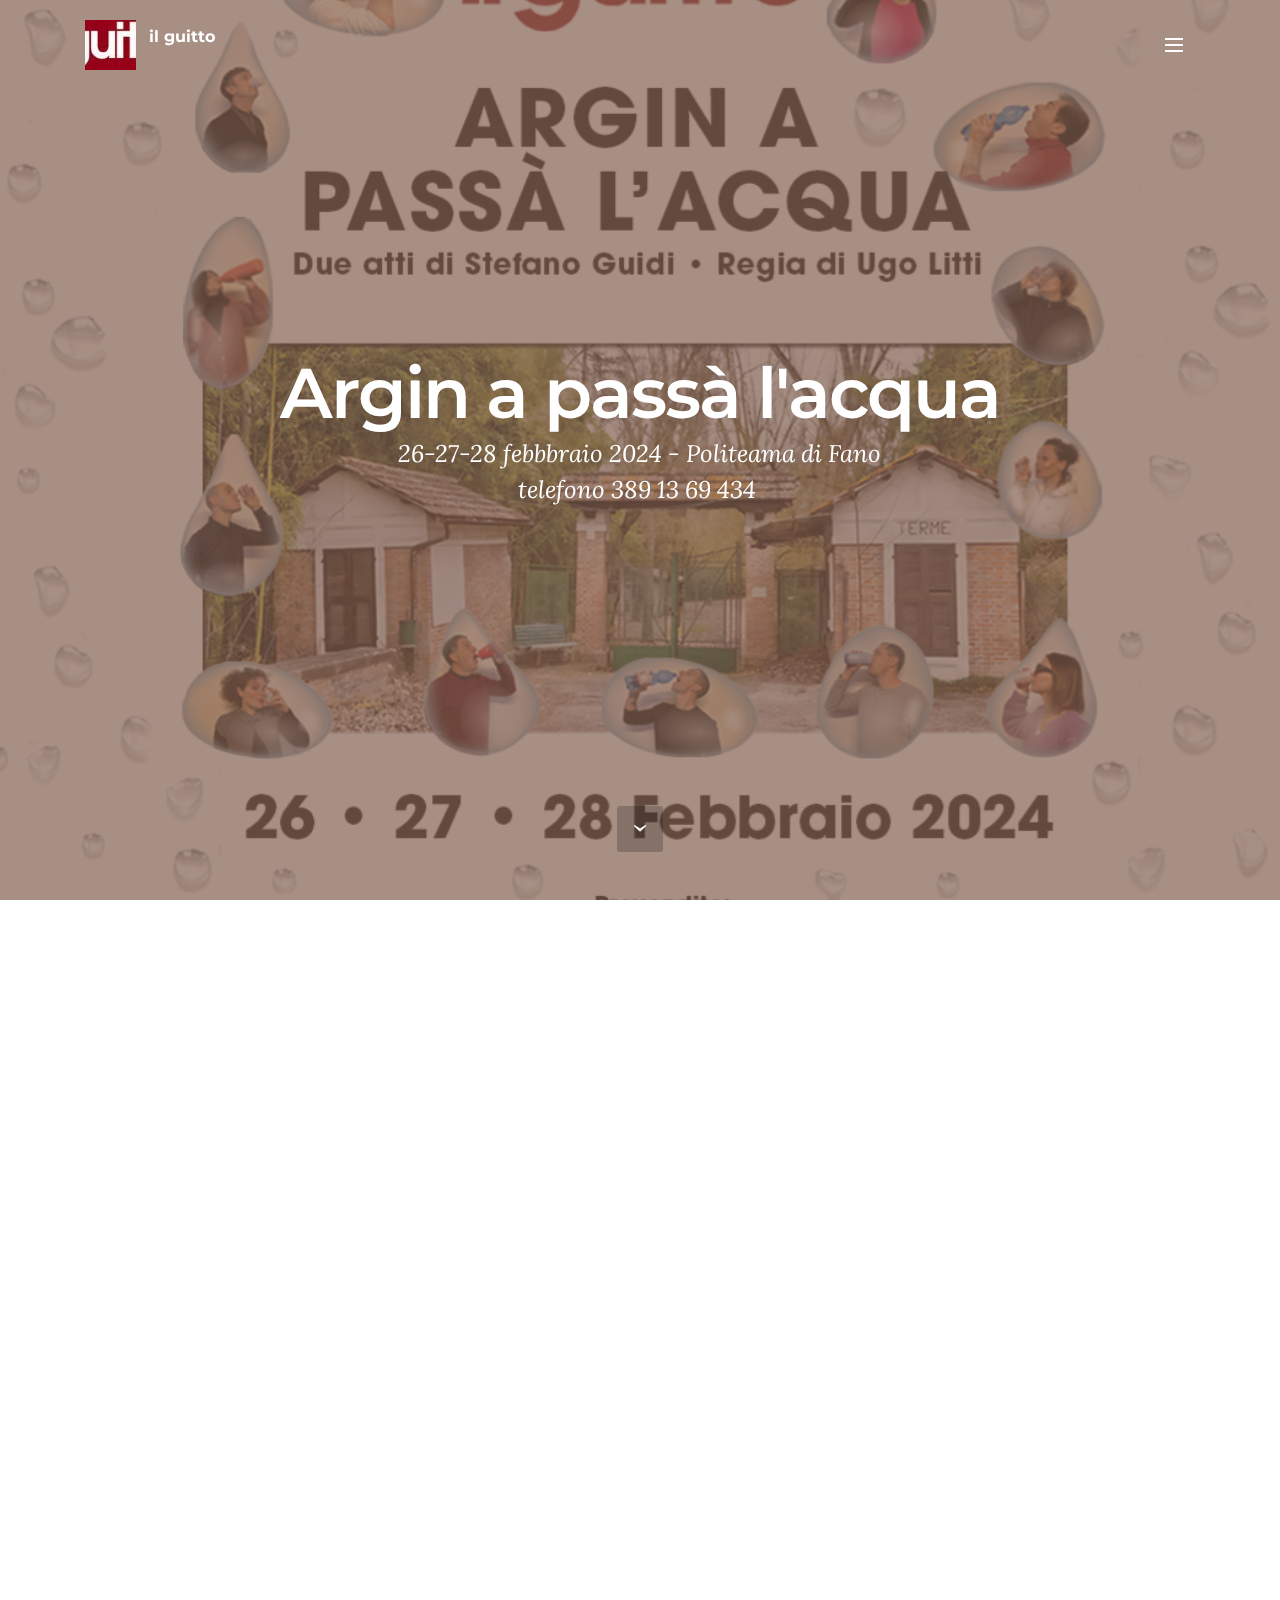
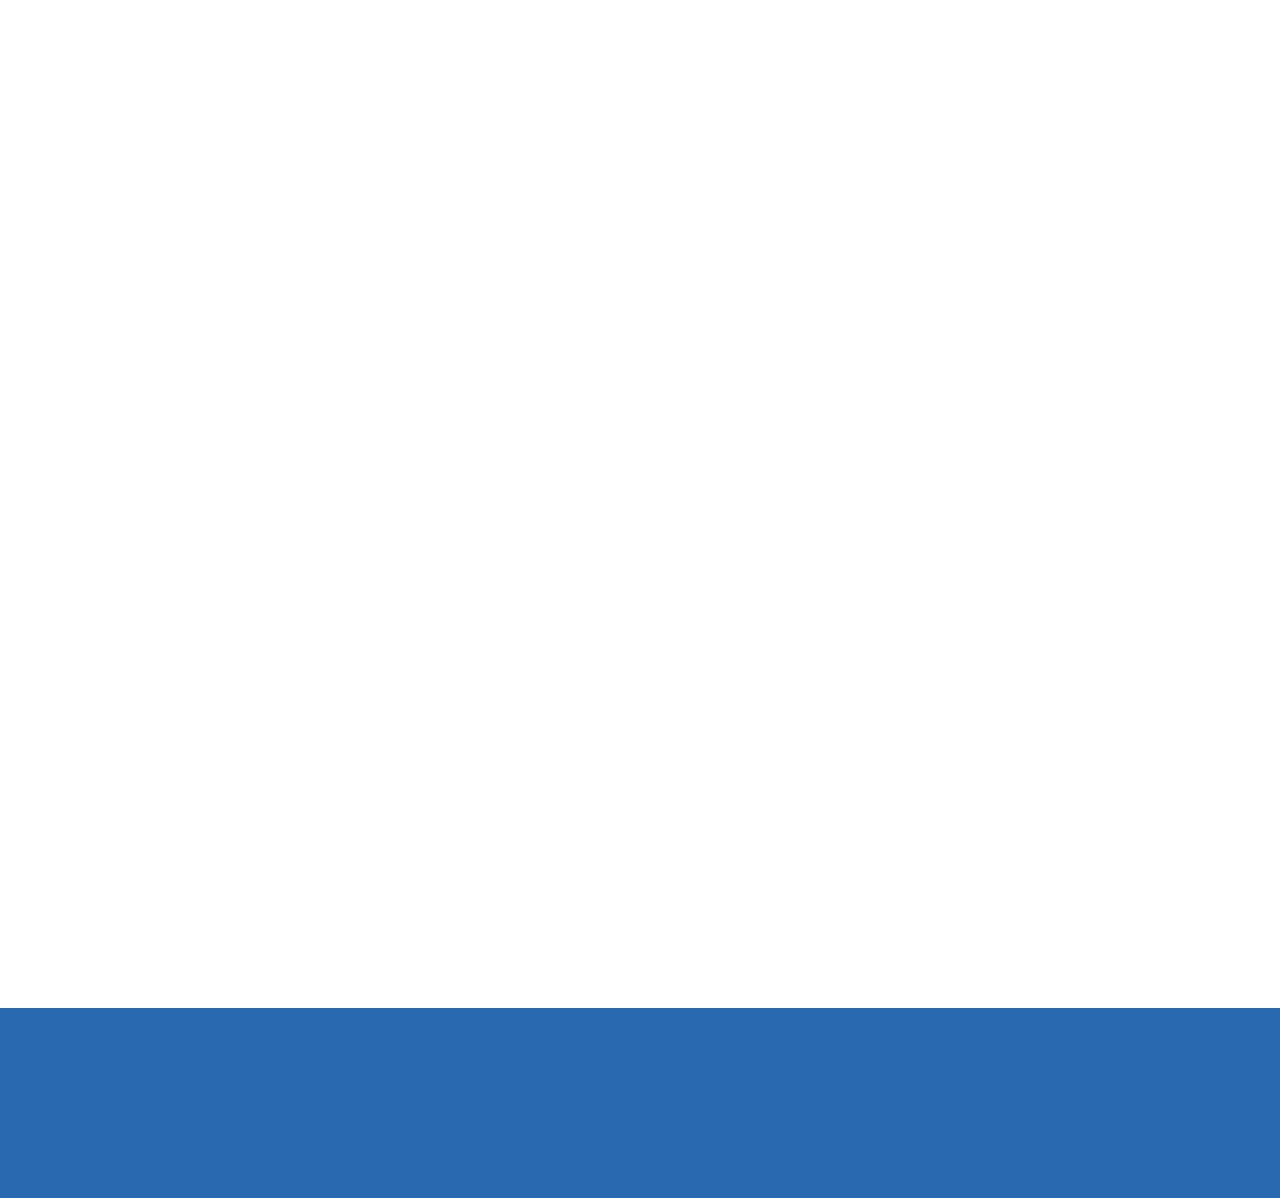
==== index.html @ 29e021d7 "Update index.html" ====
<!DOCTYPE html>
<html >
<head>
  <!-- Site made with Mobirise Website Builder v4.6.2, https://mobirise.com -->
  <meta charset="UTF-8">
  <meta http-equiv="X-UA-Compatible" content="IE=edge">
  <meta name="generator" content="Mobirise v4.6.2, mobirise.com">
  <meta name="viewport" content="width=device-width, initial-scale=1, minimum-scale=1">
  <link rel="shortcut icon" href="assets/images/ilguitto-new-logo-bigger-71x70.jpg" type="image/x-icon">
  <meta name="description" content="">
  <title>Home</title>
  <link rel="stylesheet" href="https://fonts.googleapis.com/css?family=Montserrat:400,700">
  <link rel="stylesheet" href="https://fonts.googleapis.com/css?family=Raleway:100,100i,200,200i,300,300i,400,400i,500,500i,600,600i,700,700i,800,800i,900,900i">
  <link rel="stylesheet" href="https://fonts.googleapis.com/css?family=Lora:400,700,400italic,700italic&subset=latin">
  <link rel="stylesheet" href="assets/bootstrap-material-design-font/css/material.css">
  <link rel="stylesheet" href="assets/tether/tether.min.css">
  <link rel="stylesheet" href="assets/bootstrap/css/bootstrap.min.css">
  <link rel="stylesheet" href="assets/socicon/css/styles.css">
  <link rel="stylesheet" href="assets/animate.css/animate.min.css">
  <link rel="stylesheet" href="assets/dropdown/css/style.css">
  <link rel="stylesheet" href="assets/theme/css/style.css">
  <link rel="stylesheet" href="assets/mobirise/css/mbr-additional.css" type="text/css">
  
  
  
</head>
<body>
  <section id="ext_menu-1" data-rv-view="5">

    <nav class="navbar navbar-dropdown transparent navbar-fixed-top bg-color">
        <div class="container">

            <div class="mbr-table">
                <div class="mbr-table-cell">

                    <div class="navbar-brand">
                        <span class="navbar-logo"><img src="assets/images/ilguitto-new-logo-bigger-71x70.jpg" alt="Mobirise"></span>
                        <a class="navbar-caption text-white" href="http://www.ilguitto.org"><p>il guitto&nbsp;</p></a>
                    </div>

                </div>
                <div class="mbr-table-cell">

                    <button class="navbar-toggler pull-xs-right" type="button" data-toggle="collapse" data-target="#exCollapsingNavbar">
                        <div class="hamburger-icon"></div>
                    </button>

                    <ul class="nav-dropdown collapse pull-xs-right nav navbar-nav navbar-toggleable-xl" id="exCollapsingNavbar"><li class="nav-item"><a class="nav-link link" href="http://ilguitto.org">il guitto</a></li></ul>
                    <button hidden="" class="navbar-toggler navbar-close" type="button" data-toggle="collapse" data-target="#exCollapsingNavbar">
                        <div class="close-icon"></div>
                    </button>

                </div>
            </div>

        </div>
    </nav>

</section>

<section class="engine"><a href="https://mobirise.ws/q">offline web page creator download</a></section><section class="mbr-section mbr-section-hero mbr-section-full mbr-section-with-arrow mbr-parallax-background mbr-after-navbar" id="header1-0" data-rv-view="0" style="background-image: url(assets/images/manifesto_argin_2024.jpg);">

    <div class="mbr-overlay" style="opacity: 0.7; background-color: rgb(130, 95, 80);"></div>

    <div class="mbr-table-cell">

        <div class="container">
            <div class="row">
                <div class="mbr-section col-md-10 col-md-offset-1 text-xs-center">

                    <h1 class="mbr-section-title display-1">Argin a passà l'acqua</h1>
                    <p class="mbr-section-lead lead">26-27-28 febbbraio 2024 - Politeama di Fano<br>telefono 389 13 69 434&nbsp;</p>
                    
                </div>
            </div>
        </div>
    </div>

    <div class="mbr-arrow mbr-arrow-floating" aria-hidden="true"><a href="#image1-b"><i class="mbr-arrow-icon"></i></a></div>

</section>

<section class="mbr-section mbr-section-nopadding mbr-figure--caption-outside-bottom" id="image1-b" data-rv-view="19">
    <div class="mbr-figure">
        <div><img src="assets/images/manifesto_argin_2024.jpg"></div>
        
    </div>
</section>

<section class="mbr-section article mbr-section__container" id="content1-8" data-rv-view="3" style="background-color: rgb(255, 255, 255); padding-top: 20px; padding-bottom: 20px;">

    <div class="container">
        <div class="row">
            <div class="col-xs-12 lead"><p>A seguito dell’ordinanza regionale del 25 febbraio 2020, la compagnia il Guitto impegnata nella 16esima edizione di Cianfrusaglia, comunica che, salvo ulteriori proroghe della stessa, le date in calendario per il 26 febbraio e 2 marzo dello spettacolo “El bar sota Mungiòv” <strong>sono rinviate rispettivamente al 9 e 10 marzo.</strong></p><p><br></p><p><strong>I biglietti già emessi sono validi (con lo stesso posto),</strong> per le nuove date secondo la seguente modalità:</p><p><br></p><p>I <strong>biglietti di mercoledì 26 febbraio sono validi per lunedì 9 marzo</strong></p><p><br></p><p>I <strong>biglietti di lunedì 2 marzo sono validi per martedì 10 marzo</strong>.</p><p><br></p><p>Per prenotazioni e informazioni si può <strong>contattare il numero 339 1141125 </strong>inoltre la <strong>biglietteria rimarrà aperta</strong>:</p><p><br></p><p><strong>Mercoledì 26 febbraio ore 16.00 – 19.00</strong></p><p><br></p><p><strong>Sabato 29 febbraio ore 9.00 – 12.00.</strong></p></div>
        </div>
    </div>

</section>

<section class="mbr-section mbr-section-md-padding" id="social-buttons2-3" data-rv-view="7" style="background-color: rgb(41, 105, 176); padding-top: 30px; padding-bottom: 30px;">
    
    <div class="container">
        <div class="row">
            <div class="col-md-8 col-md-offset-2 text-xs-center">
                <h3 class="mbr-section-title display-2">SEGUICI<br></h3>
                <div><a class="btn btn-social btn-white" title="Twitter" target="_blank" href="https://twitter.com/ilguitto"><i class="socicon socicon-twitter"></i></a> <a class="btn btn-social btn-white" title="Facebook" target="_blank" href="https://www.facebook.com/ilGuittino"><i class="socicon socicon-facebook"></i></a>  <a class="btn btn-social btn-white" title="YouTube" target="_blank" href="https://www.youtube.com/user/ilguitto"><i class="socicon socicon-youtube"></i></a> <a class="btn btn-social btn-white" title="Instagram" target="_blank" href="https://instagram.com/ilguitto_fano"><i class="socicon socicon-instagram"></i></a>      </div>
            </div>
        </div>
    </div>
</section>


  <script src="assets/web/assets/jquery/jquery.min.js"></script>
  <script src="assets/tether/tether.min.js"></script>
  <script src="assets/bootstrap/js/bootstrap.min.js"></script>
  <script src="assets/touch-swipe/jquery.touch-swipe.min.js"></script>
  <script src="assets/jarallax/jarallax.js"></script>
  <script src="assets/viewport-checker/jquery.viewportchecker.js"></script>
  <script src="assets/dropdown/js/script.min.js"></script>
  <script src="assets/smooth-scroll/smooth-scroll.js"></script>
  <script src="assets/theme/js/script.js"></script>
  
  
  <input name="animation" type="hidden">
  </body>
</html>
---- assets/bootstrap-material-design-font/css/material.css ----
@font-face {
  font-family: 'Material-Design-Icons';
  src: url('../fonts/Material-Design-Icons.eot?3ocs8m');
  src: url('../fonts/Material-Design-Icons.eot?#iefix3ocs8m') format('embedded-opentype'), url('../fonts/Material-Design-Icons.woff?3ocs8m') format('woff'), url('../fonts/Material-Design-Icons.ttf?3ocs8m') format('truetype'), url('../fonts/Material-Design-Icons.svg?3ocs8m#Material-Design-Icons') format('svg');
  font-weight: normal;
  font-style: normal;
}
[class^="mdi-"],
[class*="mdi-"] {
  speak: none;
  display: inline-block;
  font-style: normal;
  font-variant:normal;
  font-weight:normal;
  /*font-size:24px;*/
  line-height:1;
  font-family:'Material-Design-Icons' !important;
  text-rendering: auto;
  
  -webkit-font-smoothing: antialiased;
  -moz-osx-font-smoothing: grayscale;
  -webkit-transform: translate(0, 0);
      -ms-transform: translate(0, 0);
          transform: translate(0, 0);
}
[class^="mdi-"]:before,
[class*="mdi-"]:before {
  display: inline-block;
  speak: none;
  text-decoration: inherit;
}
[class^="mdi-"].pull-left,
[class*="mdi-"].pull-left {
  margin-right: .3em;
}
[class^="mdi-"].pull-right,
[class*="mdi-"].pull-right {
  margin-left: .3em;
}
[class^="mdi-"].mdi-lg:before,
[class*="mdi-"].mdi-lg:before,
[class^="mdi-"].mdi-lg:after,
[class*="mdi-"].mdi-lg:after {
  font-size: 1.33333333em;
  line-height: 0.75em;
  vertical-align: -15%;
}
[class^="mdi-"].mdi-2x:before,
[class*="mdi-"].mdi-2x:before,
[class^="mdi-"].mdi-2x:after,
[class*="mdi-"].mdi-2x:after {
  font-size: 2em;
}
[class^="mdi-"].mdi-3x:before,
[class*="mdi-"].mdi-3x:before,
[class^="mdi-"].mdi-3x:after,
[class*="mdi-"].mdi-3x:after {
  font-size: 3em;
}
[class^="mdi-"].mdi-4x:before,
[class*="mdi-"].mdi-4x:before,
[class^="mdi-"].mdi-4x:after,
[class*="mdi-"].mdi-4x:after {
  font-size: 4em;
}
[class^="mdi-"].mdi-5x:before,
[class*="mdi-"].mdi-5x:before,
[class^="mdi-"].mdi-5x:after,
[class*="mdi-"].mdi-5x:after {
  font-size: 5em;
}
[class^="mdi-device-signal-cellular-"]:after,
[class^="mdi-device-battery-"]:after,
[class^="mdi-device-battery-charging-"]:after,
[class^="mdi-device-signal-cellular-connected-no-internet-"]:after,
[class^="mdi-device-signal-wifi-"]:after,
[class^="mdi-device-signal-wifi-statusbar-not-connected"]:after,
.mdi-device-network-wifi:after {
  opacity: .3;
  position: absolute;
  left: 0;
  top: 0;
  z-index: 1;
  display: inline-block;
  speak: none;
  text-decoration: inherit;
}
[class^="mdi-device-signal-cellular-"]:after {
  content: "\e758";
}
[class^="mdi-device-battery-"]:after {
  content: "\e735";
}
[class^="mdi-device-battery-charging-"]:after {
  content: "\e733";
}
[class^="mdi-device-signal-cellular-connected-no-internet-"]:after {
  content: "\e75d";
}
[class^="mdi-device-signal-wifi-"]:after,
.mdi-device-network-wifi:after {
  content: "\e765";
}
[class^="mdi-device-signal-wifi-statusbasr-not-connected"]:after {
  content: "\e8f7";
}
.mdi-device-signal-cellular-off:after,
.mdi-device-signal-cellular-null:after,
.mdi-device-signal-cellular-no-sim:after,
.mdi-device-signal-wifi-off:after,
.mdi-device-signal-wifi-4-bar:after,
.mdi-device-signal-cellular-4-bar:after,
.mdi-device-battery-alert:after,
.mdi-device-signal-cellular-connected-no-internet-4-bar:after,
.mdi-device-battery-std:after,
.mdi-device-battery-full .mdi-device-battery-unknown:after {
  content: "";
}
.mdi-fw {
  width: 1.28571429em;
  text-align: center;
}
.mdi-ul {
  padding-left: 0;
  margin-left: 2.14285714em;
  list-style-type: none;
}
.mdi-ul > li {
  position: relative;
}
.mdi-li {
  position: absolute;
  left: -2.14285714em;
  width: 2.14285714em;
  top: 0.14285714em;
  text-align: center;
}
.mdi-li.mdi-lg {
  left: -1.85714286em;
}
.mdi-border {
  padding: .2em .25em .15em;
  border: solid 0.08em #eeeeee;
  border-radius: .1em;
}
.mdi-spin {
  -webkit-animation: mdi-spin 2s infinite linear;
  animation: mdi-spin 2s infinite linear;
  -webkit-transform-origin: 50% 50%;
  -ms-transform-origin: 50% 50%;
      transform-origin: 50% 50%;
}
.mdi-pulse {
  -webkit-animation: mdi-spin 1s steps(8) infinite;
  animation: mdi-spin 1s steps(8) infinite;
  -webkit-transform-origin: 50% 50%;
  -ms-transform-origin: 50% 50%;
      transform-origin: 50% 50%;
}
@-webkit-keyframes mdi-spin {
  0% {
    -webkit-transform: rotate(0deg);
    transform: rotate(0deg);
  }
  100% {
    -webkit-transform: rotate(359deg);
    transform: rotate(359deg);
  }
}
@keyframes mdi-spin {
  0% {
    -webkit-transform: rotate(0deg);
    transform: rotate(0deg);
  }
  100% {
    -webkit-transform: rotate(359deg);
    transform: rotate(359deg);
  }
}
.mdi-rotate-90 {
  filter: progid:DXImageTransform.Microsoft.BasicImage(rotation=1);
  -webkit-transform: rotate(90deg);
  -ms-transform: rotate(90deg);
  transform: rotate(90deg);
}
.mdi-rotate-180 {
  filter: progid:DXImageTransform.Microsoft.BasicImage(rotation=2);
  -webkit-transform: rotate(180deg);
  -ms-transform: rotate(180deg);
  transform: rotate(180deg);
}
.mdi-rotate-270 {
  filter: progid:DXImageTransform.Microsoft.BasicImage(rotation=3);
  -webkit-transform: rotate(270deg);
  -ms-transform: rotate(270deg);
  transform: rotate(270deg);
}
.mdi-flip-horizontal {
  filter: progid:DXImageTransform.Microsoft.BasicImage(rotation=0, mirror=1);
  -webkit-transform: scale(-1, 1);
  -ms-transform: scale(-1, 1);
  transform: scale(-1, 1);
}
.mdi-flip-vertical {
  filter: progid:DXImageTransform.Microsoft.BasicImage(rotation=2, mirror=1);
  -webkit-transform: scale(1, -1);
  -ms-transform: scale(1, -1);
  transform: scale(1, -1);
}
:root .mdi-rotate-90,
:root .mdi-rotate-180,
:root .mdi-rotate-270,
:root .mdi-flip-horizontal,
:root .mdi-flip-vertical {
  -webkit-filter: none;
          filter: none;
}
.mdi-stack {
  position: relative;
  display: inline-block;
  width: 2em;
  height: 2em;
  line-height: 2em;
  vertical-align: middle;
}
.mdi-stack-1x,
.mdi-stack-2x {
  position: absolute;
  left: 0;
  width: 100%;
  text-align: center;
}
.mdi-stack-1x {
  line-height: inherit;
}
.mdi-stack-2x {
  font-size: 2em;
}
.mdi-inverse {
  color: #ffffff;
}
/* Start Icons */
.mdi-action-3d-rotation:before {
  content: "\e600";
}
.mdi-action-accessibility:before {
  content: "\e601";
}
.mdi-action-account-balance-wallet:before {
  content: "\e602";
}
.mdi-action-account-balance:before {
  content: "\e603";
}
.mdi-action-account-box:before {
  content: "\e604";
}
.mdi-action-account-child:before {
  content: "\e605";
}
.mdi-action-account-circle:before {
  content: "\e606";
}
.mdi-action-add-shopping-cart:before {
  content: "\e607";
}
.mdi-action-alarm-add:before {
  content: "\e608";
}
.mdi-action-alarm-off:before {
  content: "\e609";
}
.mdi-action-alarm-on:before {
  content: "\e60a";
}
.mdi-action-alarm:before {
  content: "\e60b";
}
.mdi-action-android:before {
  content: "\e60c";
}
.mdi-action-announcement:before {
  content: "\e60d";
}
.mdi-action-aspect-ratio:before {
  content: "\e60e";
}
.mdi-action-assessment:before {
  content: "\e60f";
}
.mdi-action-assignment-ind:before {
  content: "\e610";
}
.mdi-action-assignment-late:before {
  content: "\e611";
}
.mdi-action-assignment-return:before {
  content: "\e612";
}
.mdi-action-assignment-returned:before {
  content: "\e613";
}
.mdi-action-assignment-turned-in:before {
  content: "\e614";
}
.mdi-action-assignment:before {
  content: "\e615";
}
.mdi-action-autorenew:before {
  content: "\e616";
}
.mdi-action-backup:before {
  content: "\e617";
}
.mdi-action-book:before {
  content: "\e618";
}
.mdi-action-bookmark-outline:before {
  content: "\e619";
}
.mdi-action-bookmark:before {
  content: "\e61a";
}
.mdi-action-bug-report:before {
  content: "\e61b";
}
.mdi-action-cached:before {
  content: "\e61c";
}
.mdi-action-check-circle:before {
  content: "\e61d";
}
.mdi-action-class:before {
  content: "\e61e";
}
.mdi-action-credit-card:before {
  content: "\e61f";
}
.mdi-action-dashboard:before {
  content: "\e620";
}
.mdi-action-delete:before {
  content: "\e621";
}
.mdi-action-description:before {
  content: "\e622";
}
.mdi-action-dns:before {
  content: "\e623";
}
.mdi-action-done-all:before {
  content: "\e624";
}
.mdi-action-done:before {
  content: "\e625";
}
.mdi-action-event:before {
  content: "\e626";
}
.mdi-action-exit-to-app:before {
  content: "\e627";
}
.mdi-action-explore:before {
  content: "\e628";
}
.mdi-action-extension:before {
  content: "\e629";
}
.mdi-action-face-unlock:before {
  content: "\e62a";
}
.mdi-action-favorite-outline:before {
  content: "\e62b";
}
.mdi-action-favorite:before {
  content: "\e62c";
}
.mdi-action-find-in-page:before {
  content: "\e62d";
}
.mdi-action-find-replace:before {
  content: "\e62e";
}
.mdi-action-flip-to-back:before {
  content: "\e62f";
}
.mdi-action-flip-to-front:before {
  content: "\e630";
}
.mdi-action-get-app:before {
  content: "\e631";
}
.mdi-action-grade:before {
  content: "\e632";
}
.mdi-action-group-work:before {
  content: "\e633";
}
.mdi-action-help:before {
  content: "\e634";
}
.mdi-action-highlight-remove:before {
  content: "\e635";
}
.mdi-action-history:before {
  content: "\e636";
}
.mdi-action-home:before {
  content: "\e637";
}
.mdi-action-https:before {
  content: "\e638";
}
.mdi-action-info-outline:before {
  content: "\e639";
}
.mdi-action-info:before {
  content: "\e63a";
}
.mdi-action-input:before {
  content: "\e63b";
}
.mdi-action-invert-colors:before {
  content: "\e63c";
}
.mdi-action-label-outline:before {
  content: "\e63d";
}
.mdi-action-label:before {
  content: "\e63e";
}
.mdi-action-language:before {
  content: "\e63f";
}
.mdi-action-launch:before {
  content: "\e640";
}
.mdi-action-list:before {
  content: "\e641";
}
.mdi-action-lock-open:before {
  content: "\e642";
}
.mdi-action-lock-outline:before {
  content: "\e643";
}
.mdi-action-lock:before {
  content: "\e644";
}
.mdi-action-loyalty:before {
  content: "\e645";
}
.mdi-action-markunread-mailbox:before {
  content: "\e646";
}
.mdi-action-note-add:before {
  content: "\e647";
}
.mdi-action-open-in-browser:before {
  content: "\e648";
}
.mdi-action-open-in-new:before {
  content: "\e649";
}
.mdi-action-open-with:before {
  content: "\e64a";
}
.mdi-action-pageview:before {
  content: "\e64b";
}
.mdi-action-payment:before {
  content: "\e64c";
}
.mdi-action-perm-camera-mic:before {
  content: "\e64d";
}
.mdi-action-perm-contact-cal:before {
  content: "\e64e";
}
.mdi-action-perm-data-setting:before {
  content: "\e64f";
}
.mdi-action-perm-device-info:before {
  content: "\e650";
}
.mdi-action-perm-identity:before {
  content: "\e651";
}
.mdi-action-perm-media:before {
  content: "\e652";
}
.mdi-action-perm-phone-msg:before {
  content: "\e653";
}
.mdi-action-perm-scan-wifi:before {
  content: "\e654";
}
.mdi-action-picture-in-picture:before {
  content: "\e655";
}
.mdi-action-polymer:before {
  content: "\e656";
}
.mdi-action-print:before {
  content: "\e657";
}
.mdi-action-query-builder:before {
  content: "\e658";
}
.mdi-action-question-answer:before {
  content: "\e659";
}
.mdi-action-receipt:before {
  content: "\e65a";
}
.mdi-action-redeem:before {
  content: "\e65b";
}
.mdi-action-reorder:before {
  content: "\e65c";
}
.mdi-action-report-problem:before {
  content: "\e65d";
}
.mdi-action-restore:before {
  content: "\e65e";
}
.mdi-action-room:before {
  content: "\e65f";
}
.mdi-action-schedule:before {
  content: "\e660";
}
.mdi-action-search:before {
  content: "\e661";
}
.mdi-action-settings-applications:before {
  content: "\e662";
}
.mdi-action-settings-backup-restore:before {
  content: "\e663";
}
.mdi-action-settings-bluetooth:before {
  content: "\e664";
}
.mdi-action-settings-cell:before {
  content: "\e665";
}
.mdi-action-settings-display:before {
  content: "\e666";
}
.mdi-action-settings-ethernet:before {
  content: "\e667";
}
.mdi-action-settings-input-antenna:before {
  content: "\e668";
}
.mdi-action-settings-input-component:before {
  content: "\e669";
}
.mdi-action-settings-input-composite:before {
  content: "\e66a";
}
.mdi-action-settings-input-hdmi:before {
  content: "\e66b";
}
.mdi-action-settings-input-svideo:before {
  content: "\e66c";
}
.mdi-action-settings-overscan:before {
  content: "\e66d";
}
.mdi-action-settings-phone:before {
  content: "\e66e";
}
.mdi-action-settings-power:before {
  content: "\e66f";
}
.mdi-action-settings-remote:before {
  content: "\e670";
}
.mdi-action-settings-voice:before {
  content: "\e671";
}
.mdi-action-settings:before {
  content: "\e672";
}
.mdi-action-shop-two:before {
  content: "\e673";
}
.mdi-action-shop:before {
  content: "\e674";
}
.mdi-action-shopping-basket:before {
  content: "\e675";
}
.mdi-action-shopping-cart:before {
  content: "\e676";
}
.mdi-action-speaker-notes:before {
  content: "\e677";
}
.mdi-action-spellcheck:before {
  content: "\e678";
}
.mdi-action-star-rate:before {
  content: "\e679";
}
.mdi-action-stars:before {
  content: "\e67a";
}
.mdi-action-store:before {
  content: "\e67b";
}
.mdi-action-subject:before {
  content: "\e67c";
}
.mdi-action-supervisor-account:before {
  content: "\e67d";
}
.mdi-action-swap-horiz:before {
  content: "\e67e";
}
.mdi-action-swap-vert-circle:before {
  content: "\e67f";
}
.mdi-action-swap-vert:before {
  content: "\e680";
}
.mdi-action-system-update-tv:before {
  content: "\e681";
}
.mdi-action-tab-unselected:before {
  content: "\e682";
}
.mdi-action-tab:before {
  content: "\e683";
}
.mdi-action-theaters:before {
  content: "\e684";
}
.mdi-action-thumb-down:before {
  content: "\e685";
}
.mdi-action-thumb-up:before {
  content: "\e686";
}
.mdi-action-thumbs-up-down:before {
  content: "\e687";
}
.mdi-action-toc:before {
  content: "\e688";
}
.mdi-action-today:before {
  content: "\e689";
}
.mdi-action-track-changes:before {
  content: "\e68a";
}
.mdi-action-translate:before {
  content: "\e68b";
}
.mdi-action-trending-down:before {
  content: "\e68c";
}
.mdi-action-trending-neutral:before {
  content: "\e68d";
}
.mdi-action-trending-up:before {
  content: "\e68e";
}
.mdi-action-turned-in-not:before {
  content: "\e68f";
}
.mdi-action-turned-in:before {
  content: "\e690";
}
.mdi-action-verified-user:before {
  content: "\e691";
}
.mdi-action-view-agenda:before {
  content: "\e692";
}
.mdi-action-view-array:before {
  content: "\e693";
}
.mdi-action-view-carousel:before {
  content: "\e694";
}
.mdi-action-view-column:before {
  content: "\e695";
}
.mdi-action-view-day:before {
  content: "\e696";
}
.mdi-action-view-headline:before {
  content: "\e697";
}
.mdi-action-view-list:before {
  content: "\e698";
}
.mdi-action-view-module:before {
  content: "\e699";
}
.mdi-action-view-quilt:before {
  content: "\e69a";
}
.mdi-action-view-stream:before {
  content: "\e69b";
}
.mdi-action-view-week:before {
  content: "\e69c";
}
.mdi-action-visibility-off:before {
  content: "\e69d";
}
.mdi-action-visibility:before {
  content: "\e69e";
}
.mdi-action-wallet-giftcard:before {
  content: "\e69f";
}
.mdi-action-wallet-membership:before {
  content: "\e6a0";
}
.mdi-action-wallet-travel:before {
  content: "\e6a1";
}
.mdi-action-work:before {
  content: "\e6a2";
}
.mdi-alert-error:before {
  content: "\e6a3";
}
.mdi-alert-warning:before {
  content: "\e6a4";
}
.mdi-av-album:before {
  content: "\e6a5";
}
.mdi-av-closed-caption:before {
  content: "\e6a6";
}
.mdi-av-equalizer:before {
  content: "\e6a7";
}
.mdi-av-explicit:before {
  content: "\e6a8";
}
.mdi-av-fast-forward:before {
  content: "\e6a9";
}
.mdi-av-fast-rewind:before {
  content: "\e6aa";
}
.mdi-av-games:before {
  content: "\e6ab";
}
.mdi-av-hearing:before {
  content: "\e6ac";
}
.mdi-av-high-quality:before {
  content: "\e6ad";
}
.mdi-av-loop:before {
  content: "\e6ae";
}
.mdi-av-mic-none:before {
  content: "\e6af";
}
.mdi-av-mic-off:before {
  content: "\e6b0";
}
.mdi-av-mic:before {
  content: "\e6b1";
}
.mdi-av-movie:before {
  content: "\e6b2";
}
.mdi-av-my-library-add:before {
  content: "\e6b3";
}
.mdi-av-my-library-books:before {
  content: "\e6b4";
}
.mdi-av-my-library-music:before {
  content: "\e6b5";
}
.mdi-av-new-releases:before {
  content: "\e6b6";
}
.mdi-av-not-interested:before {
  content: "\e6b7";
}
.mdi-av-pause-circle-fill:before {
  content: "\e6b8";
}
.mdi-av-pause-circle-outline:before {
  content: "\e6b9";
}
.mdi-av-pause:before {
  content: "\e6ba";
}
.mdi-av-play-arrow:before {
  content: "\e6bb";
}
.mdi-av-play-circle-fill:before {
  content: "\e6bc";
}
.mdi-av-play-circle-outline:before {
  content: "\e6bd";
}
.mdi-av-play-shopping-bag:before {
  content: "\e6be";
}
.mdi-av-playlist-add:before {
  content: "\e6bf";
}
.mdi-av-queue-music:before {
  content: "\e6c0";
}
.mdi-av-queue:before {
  content: "\e6c1";
}
.mdi-av-radio:before {
  content: "\e6c2";
}
.mdi-av-recent-actors:before {
  content: "\e6c3";
}
.mdi-av-repeat-one:before {
  content: "\e6c4";
}
.mdi-av-repeat:before {
  content: "\e6c5";
}
.mdi-av-replay:before {
  content: "\e6c6";
}
.mdi-av-shuffle:before {
  content: "\e6c7";
}
.mdi-av-skip-next:before {
  content: "\e6c8";
}
.mdi-av-skip-previous:before {
  content: "\e6c9";
}
.mdi-av-snooze:before {
  content: "\e6ca";
}
.mdi-av-stop:before {
  content: "\e6cb";
}
.mdi-av-subtitles:before {
  content: "\e6cc";
}
.mdi-av-surround-sound:before {
  content: "\e6cd";
}
.mdi-av-timer:before {
  content: "\e6ce";
}
.mdi-av-video-collection:before {
  content: "\e6cf";
}
.mdi-av-videocam-off:before {
  content: "\e6d0";
}
.mdi-av-videocam:before {
  content: "\e6d1";
}
.mdi-av-volume-down:before {
  content: "\e6d2";
}
.mdi-av-volume-mute:before {
  content: "\e6d3";
}
.mdi-av-volume-off:before {
  content: "\e6d4";
}
.mdi-av-volume-up:before {
  content: "\e6d5";
}
.mdi-av-web:before {
  content: "\e6d6";
}
.mdi-communication-business:before {
  content: "\e6d7";
}
.mdi-communication-call-end:before {
  content: "\e6d8";
}
.mdi-communication-call-made:before {
  content: "\e6d9";
}
.mdi-communication-call-merge:before {
  content: "\e6da";
}
.mdi-communication-call-missed:before {
  content: "\e6db";
}
.mdi-communication-call-received:before {
  content: "\e6dc";
}
.mdi-communication-call-split:before {
  content: "\e6dd";
}
.mdi-communication-call:before {
  content: "\e6de";
}
.mdi-communication-chat:before {
  content: "\e6df";
}
.mdi-communication-clear-all:before {
  content: "\e6e0";
}
.mdi-communication-comment:before {
  content: "\e6e1";
}
.mdi-communication-contacts:before {
  content: "\e6e2";
}
.mdi-communication-dialer-sip:before {
  content: "\e6e3";
}
.mdi-communication-dialpad:before {
  content: "\e6e4";
}
.mdi-communication-dnd-on:before {
  content: "\e6e5";
}
.mdi-communication-email:before {
  content: "\e6e6";
}
.mdi-communication-forum:before {
  content: "\e6e7";
}
.mdi-communication-import-export:before {
  content: "\e6e8";
}
.mdi-communication-invert-colors-off:before {
  content: "\e6e9";
}
.mdi-communication-invert-colors-on:before {
  content: "\e6ea";
}
.mdi-communication-live-help:before {
  content: "\e6eb";
}
.mdi-communication-location-off:before {
  content: "\e6ec";
}
.mdi-communication-location-on:before {
  content: "\e6ed";
}
.mdi-communication-message:before {
  content: "\e6ee";
}
.mdi-communication-messenger:before {
  content: "\e6ef";
}
.mdi-communication-no-sim:before {
  content: "\e6f0";
}
.mdi-communication-phone:before {
  content: "\e6f1";
}
.mdi-communication-portable-wifi-off:before {
  content: "\e6f2";
}
.mdi-communication-quick-contacts-dialer:before {
  content: "\e6f3";
}
.mdi-communication-quick-contacts-mail:before {
  content: "\e6f4";
}
.mdi-communication-ring-volume:before {
  content: "\e6f5";
}
.mdi-communication-stay-current-landscape:before {
  content: "\e6f6";
}
.mdi-communication-stay-current-portrait:before {
  content: "\e6f7";
}
.mdi-communication-stay-primary-landscape:before {
  content: "\e6f8";
}
.mdi-communication-stay-primary-portrait:before {
  content: "\e6f9";
}
.mdi-communication-swap-calls:before {
  content: "\e6fa";
}
.mdi-communication-textsms:before {
  content: "\e6fb";
}
.mdi-communication-voicemail:before {
  content: "\e6fc";
}
.mdi-communication-vpn-key:before {
  content: "\e6fd";
}
.mdi-content-add-box:before {
  content: "\e6fe";
}
.mdi-content-add-circle-outline:before {
  content: "\e6ff";
}
.mdi-content-add-circle:before {
  content: "\e700";
}
.mdi-content-add:before {
  content: "\e701";
}
.mdi-content-archive:before {
  content: "\e702";
}
.mdi-content-backspace:before {
  content: "\e703";
}
.mdi-content-block:before {
  content: "\e704";
}
.mdi-content-clear:before {
  content: "\e705";
}
.mdi-content-content-copy:before {
  content: "\e706";
}
.mdi-content-content-cut:before {
  content: "\e707";
}
.mdi-content-content-paste:before {
  content: "\e708";
}
.mdi-content-create:before {
  content: "\e709";
}
.mdi-content-drafts:before {
  content: "\e70a";
}
.mdi-content-filter-list:before {
  content: "\e70b";
}
.mdi-content-flag:before {
  content: "\e70c";
}
.mdi-content-forward:before {
  content: "\e70d";
}
.mdi-content-gesture:before {
  content: "\e70e";
}
.mdi-content-inbox:before {
  content: "\e70f";
}
.mdi-content-link:before {
  content: "\e710";
}
.mdi-content-mail:before {
  content: "\e711";
}
.mdi-content-markunread:before {
  content: "\e712";
}
.mdi-content-redo:before {
  content: "\e713";
}
.mdi-content-remove-circle-outline:before {
  content: "\e714";
}
.mdi-content-remove-circle:before {
  content: "\e715";
}
.mdi-content-remove:before {
  content: "\e716";
}
.mdi-content-reply-all:before {
  content: "\e717";
}
.mdi-content-reply:before {
  content: "\e718";
}
.mdi-content-report:before {
  content: "\e719";
}
.mdi-content-save:before {
  content: "\e71a";
}
.mdi-content-select-all:before {
  content: "\e71b";
}
.mdi-content-send:before {
  content: "\e71c";
}
.mdi-content-sort:before {
  content: "\e71d";
}
.mdi-content-text-format:before {
  content: "\e71e";
}
.mdi-content-undo:before {
  content: "\e71f";
}
.mdi-editor-attach-file:before {
  content: "\e776";
}
.mdi-editor-attach-money:before {
  content: "\e777";
}
.mdi-editor-border-all:before {
  content: "\e778";
}
.mdi-editor-border-bottom:before {
  content: "\e779";
}
.mdi-editor-border-clear:before {
  content: "\e77a";
}
.mdi-editor-border-color:before {
  content: "\e77b";
}
.mdi-editor-border-horizontal:before {
  content: "\e77c";
}
.mdi-editor-border-inner:before {
  content: "\e77d";
}
.mdi-editor-border-left:before {
  content: "\e77e";
}
.mdi-editor-border-outer:before {
  content: "\e77f";
}
.mdi-editor-border-right:before {
  content: "\e780";
}
.mdi-editor-border-style:before {
  content: "\e781";
}
.mdi-editor-border-top:before {
  content: "\e782";
}
.mdi-editor-border-vertical:before {
  content: "\e783";
}
.mdi-editor-format-align-center:before {
  content: "\e784";
}
.mdi-editor-format-align-justify:before {
  content: "\e785";
}
.mdi-editor-format-align-left:before {
  content: "\e786";
}
.mdi-editor-format-align-right:before {
  content: "\e787";
}
.mdi-editor-format-bold:before {
  content: "\e788";
}
.mdi-editor-format-clear:before {
  content: "\e789";
}
.mdi-editor-format-color-fill:before {
  content: "\e78a";
}
.mdi-editor-format-color-reset:before {
  content: "\e78b";
}
.mdi-editor-format-color-text:before {
  content: "\e78c";
}
.mdi-editor-format-indent-decrease:before {
  content: "\e78d";
}
.mdi-editor-format-indent-increase:before {
  content: "\e78e";
}
.mdi-editor-format-italic:before {
  content: "\e78f";
}
.mdi-editor-format-line-spacing:before {
  content: "\e790";
}
.mdi-editor-format-list-bulleted:before {
  content: "\e791";
}
.mdi-editor-format-list-numbered:before {
  content: "\e792";
}
.mdi-editor-format-paint:before {
  content: "\e793";
}
.mdi-editor-format-quote:before {
  content: "\e794";
}
.mdi-editor-format-size:before {
  content: "\e795";
}
.mdi-editor-format-strikethrough:before {
  content: "\e796";
}
.mdi-editor-format-textdirection-l-to-r:before {
  content: "\e797";
}
.mdi-editor-format-textdirection-r-to-l:before {
  content: "\e798";
}
.mdi-editor-format-underline:before {
  content: "\e799";
}
.mdi-editor-functions:before {
  content: "\e79a";
}
.mdi-editor-insert-chart:before {
  content: "\e79b";
}
.mdi-editor-insert-comment:before {
  content: "\e79c";
}
.mdi-editor-insert-drive-file:before {
  content: "\e79d";
}
.mdi-editor-insert-emoticon:before {
  content: "\e79e";
}
.mdi-editor-insert-invitation:before {
  content: "\e79f";
}
.mdi-editor-insert-link:before {
  content: "\e7a0";
}
.mdi-editor-insert-photo:before {
  content: "\e7a1";
}
.mdi-editor-merge-type:before {
  content: "\e7a2";
}
.mdi-editor-mode-comment:before {
  content: "\e7a3";
}
.mdi-editor-mode-edit:before {
  content: "\e7a4";
}
.mdi-editor-publish:before {
  content: "\e7a5";
}
.mdi-editor-vertical-align-bottom:before {
  content: "\e7a6";
}
.mdi-editor-vertical-align-center:before {
  content: "\e7a7";
}
.mdi-editor-vertical-align-top:before {
  content: "\e7a8";
}
.mdi-editor-wrap-text:before {
  content: "\e7a9";
}
.mdi-file-attachment:before {
  content: "\e7aa";
}
.mdi-file-cloud-circle:before {
  content: "\e7ab";
}
.mdi-file-cloud-done:before {
  content: "\e7ac";
}
.mdi-file-cloud-download:before {
  content: "\e7ad";
}
.mdi-file-cloud-off:before {
  content: "\e7ae";
}
.mdi-file-cloud-queue:before {
  content: "\e7af";
}
.mdi-file-cloud-upload:before {
  content: "\e7b0";
}
.mdi-file-cloud:before {
  content: "\e7b1";
}
.mdi-file-file-download:before {
  content: "\e7b2";
}
.mdi-file-file-upload:before {
  content: "\e7b3";
}
.mdi-file-folder-open:before {
  content: "\e7b4";
}
.mdi-file-folder-shared:before {
  content: "\e7b5";
}
.mdi-file-folder:before {
  content: "\e7b6";
}
.mdi-device-access-alarm:before {
  content: "\e720";
}
.mdi-device-access-alarms:before {
  content: "\e721";
}
.mdi-device-access-time:before {
  content: "\e722";
}
.mdi-device-add-alarm:before {
  content: "\e723";
}
.mdi-device-airplanemode-off:before {
  content: "\e724";
}
.mdi-device-airplanemode-on:before {
  content: "\e725";
}
.mdi-device-battery-20:before {
  content: "\e726";
}
.mdi-device-battery-30:before {
  content: "\e727";
}
.mdi-device-battery-50:before {
  content: "\e728";
}
.mdi-device-battery-60:before {
  content: "\e729";
}
.mdi-device-battery-80:before {
  content: "\e72a";
}
.mdi-device-battery-90:before {
  content: "\e72b";
}
.mdi-device-battery-alert:before {
  content: "\e72c";
}
.mdi-device-battery-charging-20:before {
  content: "\e72d";
}
.mdi-device-battery-charging-30:before {
  content: "\e72e";
}
.mdi-device-battery-charging-50:before {
  content: "\e72f";
}
.mdi-device-battery-charging-60:before {
  content: "\e730";
}
.mdi-device-battery-charging-80:before {
  content: "\e731";
}
.mdi-device-battery-charging-90:before {
  content: "\e732";
}
.mdi-device-battery-charging-full:before {
  content: "\e733";
}
.mdi-device-battery-full:before {
  content: "\e734";
}
.mdi-device-battery-std:before {
  content: "\e735";
}
.mdi-device-battery-unknown:before {
  content: "\e736";
}
.mdi-device-bluetooth-connected:before {
  content: "\e737";
}
.mdi-device-bluetooth-disabled:before {
  content: "\e738";
}
.mdi-device-bluetooth-searching:before {
  content: "\e739";
}
.mdi-device-bluetooth:before {
  content: "\e73a";
}
.mdi-device-brightness-auto:before {
  content: "\e73b";
}
.mdi-device-brightness-high:before {
  content: "\e73c";
}
.mdi-device-brightness-low:before {
  content: "\e73d";
}
.mdi-device-brightness-medium:before {
  content: "\e73e";
}
.mdi-device-data-usage:before {
  content: "\e73f";
}
.mdi-device-developer-mode:before {
  content: "\e740";
}
.mdi-device-devices:before {
  content: "\e741";
}
.mdi-device-dvr:before {
  content: "\e742";
}
.mdi-device-gps-fixed:before {
  content: "\e743";
}
.mdi-device-gps-not-fixed:before {
  content: "\e744";
}
.mdi-device-gps-off:before {
  content: "\e745";
}
.mdi-device-location-disabled:before {
  content: "\e746";
}
.mdi-device-location-searching:before {
  content: "\e747";
}
.mdi-device-multitrack-audio:before {
  content: "\e748";
}
.mdi-device-network-cell:before {
  content: "\e749";
}
.mdi-device-network-wifi:before {
  content: "\e74a";
}
.mdi-device-nfc:before {
  content: "\e74b";
}
.mdi-device-now-wallpaper:before {
  content: "\e74c";
}
.mdi-device-now-widgets:before {
  content: "\e74d";
}
.mdi-device-screen-lock-landscape:before {
  content: "\e74e";
}
.mdi-device-screen-lock-portrait:before {
  content: "\e74f";
}
.mdi-device-screen-lock-rotation:before {
  content: "\e750";
}
.mdi-device-screen-rotation:before {
  content: "\e751";
}
.mdi-device-sd-storage:before {
  content: "\e752";
}
.mdi-device-settings-system-daydream:before {
  content: "\e753";
}
.mdi-device-signal-cellular-0-bar:before {
  content: "\e754";
}
.mdi-device-signal-cellular-1-bar:before {
  content: "\e755";
}
.mdi-device-signal-cellular-2-bar:before {
  content: "\e756";
}
.mdi-device-signal-cellular-3-bar:before {
  content: "\e757";
}
.mdi-device-signal-cellular-4-bar:before {
  content: "\e758";
}
.mdi-signal-wifi-statusbar-connected-no-internet-after:before {
  content: "\e8f6";
}
.mdi-device-signal-cellular-connected-no-internet-0-bar:before {
  content: "\e759";
}
.mdi-device-signal-cellular-connected-no-internet-1-bar:before {
  content: "\e75a";
}
.mdi-device-signal-cellular-connected-no-internet-2-bar:before {
  content: "\e75b";
}
.mdi-device-signal-cellular-connected-no-internet-3-bar:before {
  content: "\e75c";
}
.mdi-device-signal-cellular-connected-no-internet-4-bar:before {
  content: "\e75d";
}
.mdi-device-signal-cellular-no-sim:before {
  content: "\e75e";
}
.mdi-device-signal-cellular-null:before {
  content: "\e75f";
}
.mdi-device-signal-cellular-off:before {
  content: "\e760";
}
.mdi-device-signal-wifi-0-bar:before {
  content: "\e761";
}
.mdi-device-signal-wifi-1-bar:before {
  content: "\e762";
}
.mdi-device-signal-wifi-2-bar:before {
  content: "\e763";
}
.mdi-device-signal-wifi-3-bar:before {
  content: "\e764";
}
.mdi-device-signal-wifi-4-bar:before {
  content: "\e765";
}
.mdi-device-signal-wifi-off:before {
  content: "\e766";
}
.mdi-device-signal-wifi-statusbar-1-bar:before {
  content: "\e767";
}
.mdi-device-signal-wifi-statusbar-2-bar:before {
  content: "\e768";
}
.mdi-device-signal-wifi-statusbar-3-bar:before {
  content: "\e769";
}
.mdi-device-signal-wifi-statusbar-4-bar:before {
  content: "\e76a";
}
.mdi-device-signal-wifi-statusbar-connected-no-internet-:before {
  content: "\e76b";
}
.mdi-device-signal-wifi-statusbar-connected-no-internet:before {
  content: "\e76f";
}
.mdi-device-signal-wifi-statusbar-connected-no-internet-2:before {
  content: "\e76c";
}
.mdi-device-signal-wifi-statusbar-connected-no-internet-3:before {
  content: "\e76d";
}
.mdi-device-signal-wifi-statusbar-connected-no-internet-4:before {
  content: "\e76e";
}
.mdi-signal-wifi-statusbar-not-connected-after:before {
  content: "\e8f7";
}
.mdi-device-signal-wifi-statusbar-not-connected:before {
  content: "\e770";
}
.mdi-device-signal-wifi-statusbar-null:before {
  content: "\e771";
}
.mdi-device-storage:before {
  content: "\e772";
}
.mdi-device-usb:before {
  content: "\e773";
}
.mdi-device-wifi-lock:before {
  content: "\e774";
}
.mdi-device-wifi-tethering:before {
  content: "\e775";
}
.mdi-hardware-cast-connected:before {
  content: "\e7b7";
}
.mdi-hardware-cast:before {
  content: "\e7b8";
}
.mdi-hardware-computer:before {
  content: "\e7b9";
}
.mdi-hardware-desktop-mac:before {
  content: "\e7ba";
}
.mdi-hardware-desktop-windows:before {
  content: "\e7bb";
}
.mdi-hardware-dock:before {
  content: "\e7bc";
}
.mdi-hardware-gamepad:before {
  content: "\e7bd";
}
.mdi-hardware-headset-mic:before {
  content: "\e7be";
}
.mdi-hardware-headset:before {
  content: "\e7bf";
}
.mdi-hardware-keyboard-alt:before {
  content: "\e7c0";
}
.mdi-hardware-keyboard-arrow-down:before {
  content: "\e7c1";
}
.mdi-hardware-keyboard-arrow-left:before {
  content: "\e7c2";
}
.mdi-hardware-keyboard-arrow-right:before {
  content: "\e7c3";
}
.mdi-hardware-keyboard-arrow-up:before {
  content: "\e7c4";
}
.mdi-hardware-keyboard-backspace:before {
  content: "\e7c5";
}
.mdi-hardware-keyboard-capslock:before {
  content: "\e7c6";
}
.mdi-hardware-keyboard-control:before {
  content: "\e7c7";
}
.mdi-hardware-keyboard-hide:before {
  content: "\e7c8";
}
.mdi-hardware-keyboard-return:before {
  content: "\e7c9";
}
.mdi-hardware-keyboard-tab:before {
  content: "\e7ca";
}
.mdi-hardware-keyboard-voice:before {
  content: "\e7cb";
}
.mdi-hardware-keyboard:before {
  content: "\e7cc";
}
.mdi-hardware-laptop-chromebook:before {
  content: "\e7cd";
}
.mdi-hardware-laptop-mac:before {
  content: "\e7ce";
}
.mdi-hardware-laptop-windows:before {
  content: "\e7cf";
}
.mdi-hardware-laptop:before {
  content: "\e7d0";
}
.mdi-hardware-memory:before {
  content: "\e7d1";
}
.mdi-hardware-mouse:before {
  content: "\e7d2";
}
.mdi-hardware-phone-android:before {
  content: "\e7d3";
}
.mdi-hardware-phone-iphone:before {
  content: "\e7d4";
}
.mdi-hardware-phonelink-off:before {
  content: "\e7d5";
}
.mdi-hardware-phonelink:before {
  content: "\e7d6";
}
.mdi-hardware-security:before {
  content: "\e7d7";
}
.mdi-hardware-sim-card:before {
  content: "\e7d8";
}
.mdi-hardware-smartphone:before {
  content: "\e7d9";
}
.mdi-hardware-speaker:before {
  content: "\e7da";
}
.mdi-hardware-tablet-android:before {
  content: "\e7db";
}
.mdi-hardware-tablet-mac:before {
  content: "\e7dc";
}
.mdi-hardware-tablet:before {
  content: "\e7dd";
}
.mdi-hardware-tv:before {
  content: "\e7de";
}
.mdi-hardware-watch:before {
  content: "\e7df";
}
.mdi-image-add-to-photos:before {
  content: "\e7e0";
}
.mdi-image-adjust:before {
  content: "\e7e1";
}
.mdi-image-assistant-photo:before {
  content: "\e7e2";
}
.mdi-image-audiotrack:before {
  content: "\e7e3";
}
.mdi-image-blur-circular:before {
  content: "\e7e4";
}
.mdi-image-blur-linear:before {
  content: "\e7e5";
}
.mdi-image-blur-off:before {
  content: "\e7e6";
}
.mdi-image-blur-on:before {
  content: "\e7e7";
}
.mdi-image-brightness-1:before {
  content: "\e7e8";
}
.mdi-image-brightness-2:before {
  content: "\e7e9";
}
.mdi-image-brightness-3:before {
  content: "\e7ea";
}
.mdi-image-brightness-4:before {
  content: "\e7eb";
}
.mdi-image-brightness-5:before {
  content: "\e7ec";
}
.mdi-image-brightness-6:before {
  content: "\e7ed";
}
.mdi-image-brightness-7:before {
  content: "\e7ee";
}
.mdi-image-brush:before {
  content: "\e7ef";
}
.mdi-image-camera-alt:before {
  content: "\e7f0";
}
.mdi-image-camera-front:before {
  content: "\e7f1";
}
.mdi-image-camera-rear:before {
  content: "\e7f2";
}
.mdi-image-camera-roll:before {
  content: "\e7f3";
}
.mdi-image-camera:before {
  content: "\e7f4";
}
.mdi-image-center-focus-strong:before {
  content: "\e7f5";
}
.mdi-image-center-focus-weak:before {
  content: "\e7f6";
}
.mdi-image-collections:before {
  content: "\e7f7";
}
.mdi-image-color-lens:before {
  content: "\e7f8";
}
.mdi-image-colorize:before {
  content: "\e7f9";
}
.mdi-image-compare:before {
  content: "\e7fa";
}
.mdi-image-control-point-duplicate:before {
  content: "\e7fb";
}
.mdi-image-control-point:before {
  content: "\e7fc";
}
.mdi-image-crop-3-2:before {
  content: "\e7fd";
}
.mdi-image-crop-5-4:before {
  content: "\e7fe";
}
.mdi-image-crop-7-5:before {
  content: "\e7ff";
}
.mdi-image-crop-16-9:before {
  content: "\e800";
}
.mdi-image-crop-din:before {
  content: "\e801";
}
.mdi-image-crop-free:before {
  content: "\e802";
}
.mdi-image-crop-landscape:before {
  content: "\e803";
}
.mdi-image-crop-original:before {
  content: "\e804";
}
.mdi-image-crop-portrait:before {
  content: "\e805";
}
.mdi-image-crop-square:before {
  content: "\e806";
}
.mdi-image-crop:before {
  content: "\e807";
}
.mdi-image-dehaze:before {
  content: "\e808";
}
.mdi-image-details:before {
  content: "\e809";
}
.mdi-image-edit:before {
  content: "\e80a";
}
.mdi-image-exposure-minus-1:before {
  content: "\e80b";
}
.mdi-image-exposure-minus-2:before {
  content: "\e80c";
}
.mdi-image-exposure-plus-1:before {
  content: "\e80d";
}
.mdi-image-exposure-plus-2:before {
  content: "\e80e";
}
.mdi-image-exposure-zero:before {
  content: "\e80f";
}
.mdi-image-exposure:before {
  content: "\e810";
}
.mdi-image-filter-1:before {
  content: "\e811";
}
.mdi-image-filter-2:before {
  content: "\e812";
}
.mdi-image-filter-3:before {
  content: "\e813";
}
.mdi-image-filter-4:before {
  content: "\e814";
}
.mdi-image-filter-5:before {
  content: "\e815";
}
.mdi-image-filter-6:before {
  content: "\e816";
}
.mdi-image-filter-7:before {
  content: "\e817";
}
.mdi-image-filter-8:before {
  content: "\e818";
}
.mdi-image-filter-9-plus:before {
  content: "\e819";
}
.mdi-image-filter-9:before {
  content: "\e81a";
}
.mdi-image-filter-b-and-w:before {
  content: "\e81b";
}
.mdi-image-filter-center-focus:before {
  content: "\e81c";
}
.mdi-image-filter-drama:before {
  content: "\e81d";
}
.mdi-image-filter-frames:before {
  content: "\e81e";
}
.mdi-image-filter-hdr:before {
  content: "\e81f";
}
.mdi-image-filter-none:before {
  content: "\e820";
}
.mdi-image-filter-tilt-shift:before {
  content: "\e821";
}
.mdi-image-filter-vintage:before {
  content: "\e822";
}
.mdi-image-filter:before {
  content: "\e823";
}
.mdi-image-flare:before {
  content: "\e824";
}
.mdi-image-flash-auto:before {
  content: "\e825";
}
.mdi-image-flash-off:before {
  content: "\e826";
}
.mdi-image-flash-on:before {
  content: "\e827";
}
.mdi-image-flip:before {
  content: "\e828";
}
.mdi-image-gradient:before {
  content: "\e829";
}
.mdi-image-grain:before {
  content: "\e82a";
}
.mdi-image-grid-off:before {
  content: "\e82b";
}
.mdi-image-grid-on:before {
  content: "\e82c";
}
.mdi-image-hdr-off:before {
  content: "\e82d";
}
.mdi-image-hdr-on:before {
  content: "\e82e";
}
.mdi-image-hdr-strong:before {
  content: "\e82f";
}
.mdi-image-hdr-weak:before {
  content: "\e830";
}
.mdi-image-healing:before {
  content: "\e831";
}
.mdi-image-image-aspect-ratio:before {
  content: "\e832";
}
.mdi-image-image:before {
  content: "\e833";
}
.mdi-image-iso:before {
  content: "\e834";
}
.mdi-image-landscape:before {
  content: "\e835";
}
.mdi-image-leak-add:before {
  content: "\e836";
}
.mdi-image-leak-remove:before {
  content: "\e837";
}
.mdi-image-lens:before {
  content: "\e838";
}
.mdi-image-looks-3:before {
  content: "\e839";
}
.mdi-image-looks-4:before {
  content: "\e83a";
}
.mdi-image-looks-5:before {
  content: "\e83b";
}
.mdi-image-looks-6:before {
  content: "\e83c";
}
.mdi-image-looks-one:before {
  content: "\e83d";
}
.mdi-image-looks-two:before {
  content: "\e83e";
}
.mdi-image-looks:before {
  content: "\e83f";
}
.mdi-image-loupe:before {
  content: "\e840";
}
.mdi-image-movie-creation:before {
  content: "\e841";
}
.mdi-image-nature-people:before {
  content: "\e842";
}
.mdi-image-nature:before {
  content: "\e843";
}
.mdi-image-navigate-before:before {
  content: "\e844";
}
.mdi-image-navigate-next:before {
  content: "\e845";
}
.mdi-image-palette:before {
  content: "\e846";
}
.mdi-image-panorama-fisheye:before {
  content: "\e847";
}
.mdi-image-panorama-horizontal:before {
  content: "\e848";
}
.mdi-image-panorama-vertical:before {
  content: "\e849";
}
.mdi-image-panorama-wide-angle:before {
  content: "\e84a";
}
.mdi-image-panorama:before {
  content: "\e84b";
}
.mdi-image-photo-album:before {
  content: "\e84c";
}
.mdi-image-photo-camera:before {
  content: "\e84d";
}
.mdi-image-photo-library:before {
  content: "\e84e";
}
.mdi-image-photo:before {
  content: "\e84f";
}
.mdi-image-portrait:before {
  content: "\e850";
}
.mdi-image-remove-red-eye:before {
  content: "\e851";
}
.mdi-image-rotate-left:before {
  content: "\e852";
}
.mdi-image-rotate-right:before {
  content: "\e853";
}
.mdi-image-slideshow:before {
  content: "\e854";
}
.mdi-image-straighten:before {
  content: "\e855";
}
.mdi-image-style:before {
  content: "\e856";
}
.mdi-image-switch-camera:before {
  content: "\e857";
}
.mdi-image-switch-video:before {
  content: "\e858";
}
.mdi-image-tag-faces:before {
  content: "\e859";
}
.mdi-image-texture:before {
  content: "\e85a";
}
.mdi-image-timelapse:before {
  content: "\e85b";
}
.mdi-image-timer-3:before {
  content: "\e85c";
}
.mdi-image-timer-10:before {
  content: "\e85d";
}
.mdi-image-timer-auto:before {
  content: "\e85e";
}
.mdi-image-timer-off:before {
  content: "\e85f";
}
.mdi-image-timer:before {
  content: "\e860";
}
.mdi-image-tonality:before {
  content: "\e861";
}
.mdi-image-transform:before {
  content: "\e862";
}
.mdi-image-tune:before {
  content: "\e863";
}
.mdi-image-wb-auto:before {
  content: "\e864";
}
.mdi-image-wb-cloudy:before {
  content: "\e865";
}
.mdi-image-wb-incandescent:before {
  content: "\e866";
}
.mdi-image-wb-irradescent:before {
  content: "\e867";
}
.mdi-image-wb-sunny:before {
  content: "\e868";
}
.mdi-maps-beenhere:before {
  content: "\e869";
}
.mdi-maps-directions-bike:before {
  content: "\e86a";
}
.mdi-maps-directions-bus:before {
  content: "\e86b";
}
.mdi-maps-directions-car:before {
  content: "\e86c";
}
.mdi-maps-directions-ferry:before {
  content: "\e86d";
}
.mdi-maps-directions-subway:before {
  content: "\e86e";
}
.mdi-maps-directions-train:before {
  content: "\e86f";
}
.mdi-maps-directions-transit:before {
  content: "\e870";
}
.mdi-maps-directions-walk:before {
  content: "\e871";
}
.mdi-maps-directions:before {
  content: "\e872";
}
.mdi-maps-flight:before {
  content: "\e873";
}
.mdi-maps-hotel:before {
  content: "\e874";
}
.mdi-maps-layers-clear:before {
  content: "\e875";
}
.mdi-maps-layers:before {
  content: "\e876";
}
.mdi-maps-local-airport:before {
  content: "\e877";
}
.mdi-maps-local-atm:before {
  content: "\e878";
}
.mdi-maps-local-attraction:before {
  content: "\e879";
}
.mdi-maps-local-bar:before {
  content: "\e87a";
}
.mdi-maps-local-cafe:before {
  content: "\e87b";
}
.mdi-maps-local-car-wash:before {
  content: "\e87c";
}
.mdi-maps-local-convenience-store:before {
  content: "\e87d";
}
.mdi-maps-local-drink:before {
  content: "\e87e";
}
.mdi-maps-local-florist:before {
  content: "\e87f";
}
.mdi-maps-local-gas-station:before {
  content: "\e880";
}
.mdi-maps-local-grocery-store:before {
  content: "\e881";
}
.mdi-maps-local-hospital:before {
  content: "\e882";
}
.mdi-maps-local-hotel:before {
  content: "\e883";
}
.mdi-maps-local-laundry-service:before {
  content: "\e884";
}
.mdi-maps-local-library:before {
  content: "\e885";
}
.mdi-maps-local-mall:before {
  content: "\e886";
}
.mdi-maps-local-movies:before {
  content: "\e887";
}
.mdi-maps-local-offer:before {
  content: "\e888";
}
.mdi-maps-local-parking:before {
  content: "\e889";
}
.mdi-maps-local-pharmacy:before {
  content: "\e88a";
}
.mdi-maps-local-phone:before {
  content: "\e88b";
}
.mdi-maps-local-pizza:before {
  content: "\e88c";
}
.mdi-maps-local-play:before {
  content: "\e88d";
}
.mdi-maps-local-post-office:before {
  content: "\e88e";
}
.mdi-maps-local-print-shop:before {
  content: "\e88f";
}
.mdi-maps-local-restaurant:before {
  content: "\e890";
}
.mdi-maps-local-see:before {
  content: "\e891";
}
.mdi-maps-local-shipping:before {
  content: "\e892";
}
.mdi-maps-local-taxi:before {
  content: "\e893";
}
.mdi-maps-location-history:before {
  content: "\e894";
}
.mdi-maps-map:before {
  content: "\e895";
}
.mdi-maps-my-location:before {
  content: "\e896";
}
.mdi-maps-navigation:before {
  content: "\e897";
}
.mdi-maps-pin-drop:before {
  content: "\e898";
}
.mdi-maps-place:before {
  content: "\e899";
}
.mdi-maps-rate-review:before {
  content: "\e89a";
}
.mdi-maps-restaurant-menu:before {
  content: "\e89b";
}
.mdi-maps-satellite:before {
  content: "\e89c";
}
.mdi-maps-store-mall-directory:before {
  content: "\e89d";
}
.mdi-maps-terrain:before {
  content: "\e89e";
}
.mdi-maps-traffic:before {
  content: "\e89f";
}
.mdi-navigation-apps:before {
  content: "\e8a0";
}
.mdi-navigation-arrow-back:before {
  content: "\e8a1";
}
.mdi-navigation-arrow-drop-down-circle:before {
  content: "\e8a2";
}
.mdi-navigation-arrow-drop-down:before {
  content: "\e8a3";
}
.mdi-navigation-arrow-drop-up:before {
  content: "\e8a4";
}
.mdi-navigation-arrow-forward:before {
  content: "\e8a5";
}
.mdi-navigation-cancel:before {
  content: "\e8a6";
}
.mdi-navigation-check:before {
  content: "\e8a7";
}
.mdi-navigation-chevron-left:before {
  content: "\e8a8";
}
.mdi-navigation-chevron-right:before {
  content: "\e8a9";
}
.mdi-navigation-close:before {
  content: "\e8aa";
}
.mdi-navigation-expand-less:before {
  content: "\e8ab";
}
.mdi-navigation-expand-more:before {
  content: "\e8ac";
}
.mdi-navigation-fullscreen-exit:before {
  content: "\e8ad";
}
.mdi-navigation-fullscreen:before {
  content: "\e8ae";
}
.mdi-navigation-menu:before {
  content: "\e8af";
}
.mdi-navigation-more-horiz:before {
  content: "\e8b0";
}
.mdi-navigation-more-vert:before {
  content: "\e8b1";
}
.mdi-navigation-refresh:before {
  content: "\e8b2";
}
.mdi-navigation-unfold-less:before {
  content: "\e8b3";
}
.mdi-navigation-unfold-more:before {
  content: "\e8b4";
}
.mdi-notification-adb:before {
  content: "\e8b5";
}
.mdi-notification-bluetooth-audio:before {
  content: "\e8b6";
}
.mdi-notification-disc-full:before {
  content: "\e8b7";
}
.mdi-notification-dnd-forwardslash:before {
  content: "\e8b8";
}
.mdi-notification-do-not-disturb:before {
  content: "\e8b9";
}
.mdi-notification-drive-eta:before {
  content: "\e8ba";
}
.mdi-notification-event-available:before {
  content: "\e8bb";
}
.mdi-notification-event-busy:before {
  content: "\e8bc";
}
.mdi-notification-event-note:before {
  content: "\e8bd";
}
.mdi-notification-folder-special:before {
  content: "\e8be";
}
.mdi-notification-mms:before {
  content: "\e8bf";
}
.mdi-notification-more:before {
  content: "\e8c0";
}
.mdi-notification-network-locked:before {
  content: "\e8c1";
}
.mdi-notification-phone-bluetooth-speaker:before {
  content: "\e8c2";
}
.mdi-notification-phone-forwarded:before {
  content: "\e8c3";
}
.mdi-notification-phone-in-talk:before {
  content: "\e8c4";
}
.mdi-notification-phone-locked:before {
  content: "\e8c5";
}
.mdi-notification-phone-missed:before {
  content: "\e8c6";
}
.mdi-notification-phone-paused:before {
  content: "\e8c7";
}
.mdi-notification-play-download:before {
  content: "\e8c8";
}
.mdi-notification-play-install:before {
  content: "\e8c9";
}
.mdi-notification-sd-card:before {
  content: "\e8ca";
}
.mdi-notification-sim-card-alert:before {
  content: "\e8cb";
}
.mdi-notification-sms-failed:before {
  content: "\e8cc";
}
.mdi-notification-sms:before {
  content: "\e8cd";
}
.mdi-notification-sync-disabled:before {
  content: "\e8ce";
}
.mdi-notification-sync-problem:before {
  content: "\e8cf";
}
.mdi-notification-sync:before {
  content: "\e8d0";
}
.mdi-notification-system-update:before {
  content: "\e8d1";
}
.mdi-notification-tap-and-play:before {
  content: "\e8d2";
}
.mdi-notification-time-to-leave:before {
  content: "\e8d3";
}
.mdi-notification-vibration:before {
  content: "\e8d4";
}
.mdi-notification-voice-chat:before {
  content: "\e8d5";
}
.mdi-notification-vpn-lock:before {
  content: "\e8d6";
}
.mdi-social-cake:before {
  content: "\e8d7";
}
.mdi-social-domain:before {
  content: "\e8d8";
}
.mdi-social-group-add:before {
  content: "\e8d9";
}
.mdi-social-group:before {
  content: "\e8da";
}
.mdi-social-location-city:before {
  content: "\e8db";
}
.mdi-social-mood:before {
  content: "\e8dc";
}
.mdi-social-notifications-none:before {
  content: "\e8dd";
}
.mdi-social-notifications-off:before {
  content: "\e8de";
}
.mdi-social-notifications-on:before {
  content: "\e8df";
}
.mdi-social-notifications-paused:before {
  content: "\e8e0";
}
.mdi-social-notifications:before {
  content: "\e8e1";
}
.mdi-social-pages:before {
  content: "\e8e2";
}
.mdi-social-party-mode:before {
  content: "\e8e3";
}
.mdi-social-people-outline:before {
  content: "\e8e4";
}
.mdi-social-people:before {
  content: "\e8e5";
}
.mdi-social-person-add:before {
  content: "\e8e6";
}
.mdi-social-person-outline:before {
  content: "\e8e7";
}
.mdi-social-person:before {
  content: "\e8e8";
}
.mdi-social-plus-one:before {
  content: "\e8e9";
}
.mdi-social-poll:before {
  content: "\e8ea";
}
.mdi-social-public:before {
  content: "\e8eb";
}
.mdi-social-school:before {
  content: "\e8ec";
}
.mdi-social-share:before {
  content: "\e8ed";
}
.mdi-social-whatshot:before {
  content: "\e8ee";
}
.mdi-toggle-check-box-outline-blank:before {
  content: "\e8ef";
}
.mdi-toggle-check-box:before {
  content: "\e8f0";
}
.mdi-toggle-radio-button-off:before {
  content: "\e8f1";
}
.mdi-toggle-radio-button-on:before {
  content: "\e8f2";
}
.mdi-toggle-star-half:before {
  content: "\e8f3";
}
.mdi-toggle-star-outline:before {
  content: "\e8f4";
}
.mdi-toggle-star:before {
  content: "\e8f5";
}
---- assets/socicon/css/styles.css ----
@charset "UTF-8";

@font-face {
  font-family: "socicon";
  src:url("../fonts/socicon.eot");
  src:url("../fonts/socicon.eot?#iefix") format("embedded-opentype"),
    url("../fonts/socicon.woff") format("woff"),
    url("../fonts/socicon.ttf") format("truetype"),
    url("../fonts/socicon.svg#socicon") format("svg");
  font-weight: normal;
  font-style: normal;

}

[data-icon]:before {
  font-family: "socicon" !important;
  content: attr(data-icon);
  font-style: normal !important;
  font-weight: normal !important;
  font-variant: normal !important;
  text-transform: none !important;
  speak: none;
  line-height: 1;
  -webkit-font-smoothing: antialiased;
  -moz-osx-font-smoothing: grayscale;
}

[class^="socicon-"]:before,
[class*=" socicon-"]:before {
  font-family: "socicon" !important;
  font-style: normal !important;
  font-weight: normal !important;
  font-variant: normal !important;
  text-transform: none !important;
  speak: none;
  line-height: 1;
  -webkit-font-smoothing: antialiased;
  -moz-osx-font-smoothing: grayscale;
}

.socicon-modelmayhem:before {
  content: "\e000";
}
.socicon-mixcloud:before {
  content: "\e001";
}
.socicon-drupal:before {
  content: "\e002";
}
.socicon-swarm:before {
  content: "\e003";
}
.socicon-istock:before {
  content: "\e004";
}
.socicon-yammer:before {
  content: "\e005";
}
.socicon-ello:before {
  content: "\e006";
}
.socicon-stackoverflow:before {
  content: "\e007";
}
.socicon-persona:before {
  content: "\e008";
}
.socicon-triplej:before {
  content: "\e009";
}
.socicon-houzz:before {
  content: "\e00a";
}
.socicon-rss:before {
  content: "\e00b";
}
.socicon-paypal:before {
  content: "\e00c";
}
.socicon-odnoklassniki:before {
  content: "\e00d";
}
.socicon-airbnb:before {
  content: "\e00e";
}
.socicon-periscope:before {
  content: "\e00f";
}
.socicon-outlook:before {
  content: "\e010";
}
.socicon-coderwall:before {
  content: "\e011";
}
.socicon-tripadvisor:before {
  content: "\e012";
}
.socicon-appnet:before {
  content: "\e013";
}
.socicon-goodreads:before {
  content: "\e014";
}
.socicon-tripit:before {
  content: "\e015";
}
.socicon-lanyrd:before {
  content: "\e016";
}
.socicon-slideshare:before {
  content: "\e017";
}
.socicon-buffer:before {
  content: "\e018";
}
.socicon-disqus:before {
  content: "\e019";
}
.socicon-vkontakte:before {
  content: "\e01a";
}
.socicon-whatsapp:before {
  content: "\e01b";
}
.socicon-patreon:before {
  content: "\e01c";
}
.socicon-storehouse:before {
  content: "\e01d";
}
.socicon-pocket:before {
  content: "\e01e";
}
.socicon-mail:before {
  content: "\e01f";
}
.socicon-blogger:before {
  content: "\e020";
}
.socicon-technorati:before {
  content: "\e021";
}
.socicon-reddit:before {
  content: "\e022";
}
.socicon-dribbble:before {
  content: "\e023";
}
.socicon-stumbleupon:before {
  content: "\e024";
}
.socicon-digg:before {
  content: "\e025";
}
.socicon-envato:before {
  content: "\e026";
}
.socicon-behance:before {
  content: "\e027";
}
.socicon-delicious:before {
  content: "\e028";
}
.socicon-deviantart:before {
  content: "\e029";
}
.socicon-forrst:before {
  content: "\e02a";
}
.socicon-play:before {
  content: "\e02b";
}
.socicon-zerply:before {
  content: "\e02c";
}
.socicon-wikipedia:before {
  content: "\e02d";
}
.socicon-apple:before {
  content: "\e02e";
}
.socicon-flattr:before {
  content: "\e02f";
}
.socicon-github:before {
  content: "\e030";
}
.socicon-renren:before {
  content: "\e031";
}
.socicon-friendfeed:before {
  content: "\e032";
}
.socicon-newsvine:before {
  content: "\e033";
}
.socicon-identica:before {
  content: "\e034";
}
.socicon-bebo:before {
  content: "\e035";
}
.socicon-zynga:before {
  content: "\e036";
}
.socicon-steam:before {
  content: "\e037";
}
.socicon-xbox:before {
  content: "\e038";
}
.socicon-windows:before {
  content: "\e039";
}
.socicon-qq:before {
  content: "\e03a";
}
.socicon-douban:before {
  content: "\e03b";
}
.socicon-meetup:before {
  content: "\e03c";
}
.socicon-playstation:before {
  content: "\e03d";
}
.socicon-android:before {
  content: "\e03e";
}
.socicon-snapchat:before {
  content: "\e03f";
}
.socicon-twitter:before {
  content: "\e040";
}
.socicon-facebook:before {
  content: "\e041";
}
.socicon-googleplus:before {
  content: "\e042";
}
.socicon-pinterest:before {
  content: "\e043";
}
.socicon-foursquare:before {
  content: "\e044";
}
.socicon-yahoo:before {
  content: "\e045";
}
.socicon-skype:before {
  content: "\e046";
}
.socicon-yelp:before {
  content: "\e047";
}
.socicon-feedburner:before {
  content: "\e048";
}
.socicon-linkedin:before {
  content: "\e049";
}
.socicon-viadeo:before {
  content: "\e04a";
}
.socicon-xing:before {
  content: "\e04b";
}
.socicon-myspace:before {
  content: "\e04c";
}
.socicon-soundcloud:before {
  content: "\e04d";
}
.socicon-spotify:before {
  content: "\e04e";
}
.socicon-grooveshark:before {
  content: "\e04f";
}
.socicon-lastfm:before {
  content: "\e050";
}
.socicon-youtube:before {
  content: "\e051";
}
.socicon-vimeo:before {
  content: "\e052";
}
.socicon-dailymotion:before {
  content: "\e053";
}
.socicon-vine:before {
  content: "\e054";
}
.socicon-flickr:before {
  content: "\e055";
}
.socicon-500px:before {
  content: "\e056";
}
.socicon-wordpress:before {
  content: "\e058";
}
.socicon-tumblr:before {
  content: "\e059";
}
.socicon-twitch:before {
  content: "\e05a";
}
.socicon-8tracks:before {
  content: "\e05b";
}
.socicon-amazon:before {
  content: "\e05c";
}
.socicon-icq:before {
  content: "\e05d";
}
.socicon-smugmug:before {
  content: "\e05e";
}
.socicon-ravelry:before {
  content: "\e05f";
}
.socicon-weibo:before {
  content: "\e060";
}
.socicon-baidu:before {
  content: "\e061";
}
.socicon-angellist:before {
  content: "\e062";
}
.socicon-ebay:before {
  content: "\e063";
}
.socicon-imdb:before {
  content: "\e064";
}
.socicon-stayfriends:before {
  content: "\e065";
}
.socicon-residentadvisor:before {
  content: "\e066";
}
.socicon-google:before {
  content: "\e067";
}
.socicon-yandex:before {
  content: "\e068";
}
.socicon-sharethis:before {
  content: "\e069";
}
.socicon-bandcamp:before {
  content: "\e06a";
}
.socicon-itunes:before {
  content: "\e06b";
}
.socicon-deezer:before {
  content: "\e06c";
}
.socicon-telegram:before {
  content: "\e06e";
}
.socicon-openid:before {
  content: "\e06f";
}
.socicon-amplement:before {
  content: "\e070";
}
.socicon-viber:before {
  content: "\e071";
}
.socicon-zomato:before {
  content: "\e072";
}
.socicon-draugiem:before {
  content: "\e074";
}
.socicon-endomodo:before {
  content: "\e075";
}
.socicon-filmweb:before {
  content: "\e076";
}
.socicon-stackexchange:before {
  content: "\e077";
}
.socicon-wykop:before {
  content: "\e078";
}
.socicon-teamspeak:before {
  content: "\e079";
}
.socicon-teamviewer:before {
  content: "\e07a";
}
.socicon-ventrilo:before {
  content: "\e07b";
}
.socicon-younow:before {
  content: "\e07c";
}
.socicon-raidcall:before {
  content: "\e07d";
}
.socicon-mumble:before {
  content: "\e07e";
}
.socicon-medium:before {
  content: "\e06d";
}
.socicon-bebee:before {
  content: "\e07f";
}
.socicon-hitbox:before {
  content: "\e080";
}
.socicon-reverbnation:before {
  content: "\e081";
}
.socicon-formulr:before {
  content: "\e082";
}
.socicon-instagram:before {
  content: "\e057";
}
.socicon-battlenet:before {
  content: "\e083";
}
.socicon-chrome:before {
  content: "\e084";
}
.socicon-discord:before {
  content: "\e086";
}
.socicon-issuu:before {
  content: "\e087";
}
.socicon-macos:before {
  content: "\e088";
}
.socicon-firefox:before {
  content: "\e089";
}
.socicon-opera:before {
  content: "\e08d";
}
.socicon-keybase:before {
  content: "\e090";
}
.socicon-alliance:before {
  content: "\e091";
}
.socicon-livejournal:before {
  content: "\e092";
}
.socicon-googlephotos:before {
  content: "\e093";
}
.socicon-horde:before {
  content: "\e094";
}
.socicon-etsy:before {
  content: "\e095";
}
.socicon-zapier:before {
  content: "\e096";
}
.socicon-google-scholar:before {
  content: "\e097";
}
.socicon-researchgate:before {
  content: "\e098";
}
.socicon-wechat:before {
  content: "\e099";
}
.socicon-strava:before {
  content: "\e09a";
}
.socicon-line:before {
  content: "\e09b";
}
.socicon-lyft:before {
  content: "\e09c";
}
.socicon-uber:before {
  content: "\e09d";
}
.socicon-songkick:before {
  content: "\e09e";
}
.socicon-viewbug:before {
  content: "\e09f";
}
.socicon-googlegroups:before {
  content: "\e0a0";
}
.socicon-quora:before {
  content: "\e073";
}
.socicon-diablo:before {
  content: "\e085";
}
.socicon-blizzard:before {
  content: "\e0a1";
}
.socicon-hearthstone:before {
  content: "\e08b";
}
.socicon-heroes:before {
  content: "\e08a";
}
.socicon-overwatch:before {
  content: "\e08c";
}
.socicon-warcraft:before {
  content: "\e08e";
}
.socicon-starcraft:before {
  content: "\e08f";
}
.socicon-beam:before {
  content: "\e0a2";
}
.socicon-curse:before {
  content: "\e0a3";
}
.socicon-player:before {
  content: "\e0a4";
}
.socicon-streamjar:before {
  content: "\e0a5";
}
.socicon-nintendo:before {
  content: "\e0a6";
}
.socicon-hellocoton:before {
  content: "\e0a7";
}
---- assets/dropdown/css/style.css ----
.navbar-dropdown {
  left: 0;
  padding: 0;
  position: absolute;
  right: 0;
  top: 0;
  transition: all 0.45s ease;
  z-index: 1030; }
  .navbar-dropdown .navbar-brand {
    float: none;
    font-size: 0;
    padding: 1.25rem 0;
    position: relative;
    transition: padding 0.25s ease;
    white-space: nowrap; }
    .navbar-dropdown .navbar-brand::before {
      content: "";
      display: inline-block;
      height: 100%;
      vertical-align: middle; }
  .navbar-dropdown .navbar-logo,
  .navbar-dropdown .navbar-caption {
    display: inline-block;
    vertical-align: middle; }
  .navbar-dropdown .navbar-logo {
    margin-right: 0.8rem;
    transition: margin 0.3s ease-in-out; }
    .navbar-dropdown .navbar-logo img {
      height: 3.125rem;
      transition: all 0.3s ease-in-out; }
  .navbar-dropdown .mbr-table-cell {
    height: 5.625rem; }
  .navbar-dropdown .navbar-caption {
    font-family: "Montserrat";
    font-size: 1rem;
    font-weight: 700;
    white-space: normal; }
    .navbar-dropdown .navbar-caption, .navbar-dropdown .navbar-caption:hover {
      color: inherit;
      text-decoration: none; }
  .navbar-dropdown.navbar-fixed-top {
    position: fixed; }
  .navbar-dropdown.bg-color.transparent {
    background: none !important; }
  .navbar-dropdown.navbar-short .navbar-brand {
    padding: 0.625rem 0; }
  .navbar-dropdown.navbar-short .navbar-logo {
    margin-right: 0.5rem; }
    .navbar-dropdown.navbar-short .navbar-logo img {
      height: 2.375rem; }
  .navbar-dropdown.navbar-short .mbr-table-cell {
    height: 3.625rem; }
  .navbar-dropdown .navbar-close {
    left: 0.6875rem;
    position: fixed;
    top: 0.75rem;
    z-index: 1000; }
  .navbar-dropdown.opened {
    background: none !important; }
    .navbar-dropdown.opened .navbar-brand,
    .navbar-dropdown.opened .navbar-toggler {
      display: none; }
  .navbar-dropdown .hamburger-icon {
    content: "";
    width: 16px;
    -webkit-box-shadow: 0 -6px 0 1px,0 0 0 1px,0 6px 0 1px;
    -moz-box-shadow: 0 -6px 0 1px,0 0 0 1px,0 6px 0 1px;
    box-shadow: 0 -6px 0 1px,0 0 0 1px,0 6px 0 1px; }
  .navbar-dropdown .close-icon {
    position: relative;
    width: 21px;
    height: 21px;
    overflow: hidden; }
    .navbar-dropdown .close-icon::before, .navbar-dropdown .close-icon::after {
      content: '';
      position: absolute;
      height: 2px;
      width: 100%;
      top: 50%;
      left: 0;
      margin-top: -1px; }
    .navbar-dropdown .close-icon::before {
      transform: rotate(45deg);
      -ms-transform: rotate(45deg);
      -webkit-transform: rotate(45deg); }
    .navbar-dropdown .close-icon::after {
      transform: rotate(-45deg);
      -ms-transform: rotate(-45deg);
      -webkit-transform: rotate(-45deg); }

.dropdown-menu .dropdown-toggle[data-toggle="dropdown-submenu"]::after {
  border-bottom: 0.35em solid transparent;
  border-left: 0.35em solid;
  border-right: 0;
  border-top: 0.35em solid transparent;
  margin-left: 0.3rem; }

.dropdown-menu .dropdown-item:focus {
  outline: 0; }

.nav-dropdown {
  display: table !important;
  font-family: "Montserrat";
  font-size: 0.75rem;
  font-weight: 700;
  height: auto !important; }
  .nav-dropdown .nav-item {
    display: table-cell;
    float: none;
    vertical-align: middle; }
  .nav-dropdown .nav-btn {
    padding-left: 1rem; }
  .nav-dropdown .link {
    margin: 1.667em;
    padding: 0;
    transition: color .2s ease-in-out; }
    .nav-dropdown .link.dropdown-toggle {
      margin-right: 2.583em; }
      .nav-dropdown .link.dropdown-toggle::after {
        margin-left: .25rem;
        border-top: 0.35em solid;
        border-right: 0.35em solid transparent;
        border-left: 0.35em solid transparent;
        border-bottom: 0; }
      .nav-dropdown .link.dropdown-toggle::after {
        display: block;
        margin-top: -0.1667em;
        position: absolute;
        right: 1.3333em;
        top: 50%; }
      .nav-dropdown .link.dropdown-toggle[aria-expanded="true"] {
        margin: 0;
        padding: 1.667em 2.583em 1.667em 1.667em; }
  .nav-dropdown .link::after,
  .nav-dropdown .dropdown-item::after {
    color: inherit; }
  .nav-dropdown .btn {
    font-size: 0.75rem;
    font-weight: 700;
    letter-spacing: 0;
    margin-bottom: 0;
    padding-left: 1.25rem;
    padding-right: 1.25rem; }
  .nav-dropdown .dropdown-menu {
    border-radius: 0;
    border: 0;
    left: 0;
    margin: 0;
    padding-bottom: 1.25rem;
    padding-top: 1.25rem; }
  .nav-dropdown .dropdown-submenu {
    left: 100%;
    margin-left: 0.125rem;
    margin-top: -1.25rem;
    top: 0; }
  .nav-dropdown .dropdown-item {
    font-size: 0.8125rem;
    font-weight: 500;
    line-height: 2;
    padding: 0.3846em 4.615em 0.3846em 1.5385em;
    position: relative;
    transition: color .2s ease-in-out, background-color .2s ease-in-out; }
    .nav-dropdown .dropdown-item::after {
      margin-top: -0.3077em;
      position: absolute;
      right: 1.1538em;
      top: 50%; }
    .nav-dropdown .dropdown-item:focus, .nav-dropdown .dropdown-item:hover {
      background: none; }

@media (max-width: 767px) {
  .nav-dropdown.navbar-toggleable-sm {
    bottom: 0;
    display: none;
    left: 0;
    overflow-x: hidden;
    position: fixed;
    top: 0;
    transform: translateX(-100%);
    -ms-transform: translateX(-100%);
    -webkit-transform: translateX(-100%);
    width: 18.75rem;
    z-index: 999; } }
.nav-dropdown.navbar-toggleable-xl {
  bottom: 0;
  display: none;
  left: 0;
  overflow-x: hidden;
  position: fixed;
  top: 0;
  transform: translateX(-100%);
  -ms-transform: translateX(-100%);
  -webkit-transform: translateX(-100%);
  width: 18.75rem;
  z-index: 999; }

.nav-dropdown-sm {
  display: block !important;
  overflow-x: hidden;
  overflow: auto;
  padding-top: 3.875rem; }
  .nav-dropdown-sm::after {
    content: "";
    display: block;
    height: 3rem;
    width: 100%; }
  .nav-dropdown-sm.collapse.in ~ .navbar-close {
    display: block !important; }
  .nav-dropdown-sm.collapsing, .nav-dropdown-sm.collapse.in {
    transform: translateX(0);
    -ms-transform: translateX(0);
    -webkit-transform: translateX(0);
    transition: all 0.25s ease-out;
    -webkit-transition: all 0.25s ease-out; }
  .nav-dropdown-sm.collapsing[aria-expanded="false"] {
    transform: translateX(-100%);
    -ms-transform: translateX(-100%);
    -webkit-transform: translateX(-100%); }
  .nav-dropdown-sm .nav-item {
    display: block;
    margin-left: 0 !important;
    padding-left: 0; }
  .nav-dropdown-sm .link,
  .nav-dropdown-sm .dropdown-item {
    border-top: 1px dotted rgba(255, 255, 255, 0.1);
    font-size: 0.8125rem;
    line-height: 1.6;
    margin: 0 !important;
    padding: 0.875rem 2.4rem 0.875rem 1.5625rem !important;
    position: relative;
    white-space: normal; }
    .nav-dropdown-sm .link:focus, .nav-dropdown-sm .link:hover,
    .nav-dropdown-sm .dropdown-item:focus,
    .nav-dropdown-sm .dropdown-item:hover {
      background: rgba(0, 0, 0, 0.2) !important; }
  .nav-dropdown-sm .nav-btn {
    position: relative;
    padding: 1.5625rem 1.5625rem 0 1.5625rem; }
    .nav-dropdown-sm .nav-btn::before {
      border-top: 1px dotted rgba(255, 255, 255, 0.1);
      content: "";
      left: 0;
      position: absolute;
      top: 0;
      width: 100%; }
    .nav-dropdown-sm .nav-btn + .nav-btn {
      padding-top: 0.625rem; }
      .nav-dropdown-sm .nav-btn + .nav-btn::before {
        display: none; }
  .nav-dropdown-sm .btn {
    padding: 0.625rem 0; }
  .nav-dropdown-sm .dropdown-toggle::after {
    position: absolute;
    right: 1.25rem;
    top: 50%;
    margin-top: -0.154em; }
  .nav-dropdown-sm .dropdown-toggle[data-toggle="dropdown-submenu"]::after {
    margin-left: .25rem;
    border-top: 0.35em solid;
    border-right: 0.35em solid transparent;
    border-left: 0.35em solid transparent;
    border-bottom: 0; }
  .nav-dropdown-sm .dropdown-toggle[data-toggle="dropdown-submenu"][aria-expanded="true"]::after {
    border-top: 0;
    border-right: 0.35em solid transparent;
    border-left: 0.35em solid transparent;
    border-bottom: 0.35em solid; }
  .nav-dropdown-sm .dropdown-menu {
    margin: 0;
    padding: 0;
    position: relative;
    top: 0;
    left: 0;
    width: 100%;
    border: 0;
    float: none;
    border-radius: 0;
    background: none; }

.is-builder .nav-dropdown.collapsing {
  transition: none !important; }

/*# sourceMappingURL=style.css.map */
---- assets/mobirise/css/mbr-additional.css ----
@import url(https://fonts.googleapis.com/css?family=Montserrat:400,700);
@import url(https://fonts.googleapis.com/css?family=Lora:400,700);
@import url(https://fonts.googleapis.com/css?family=Raleway:400,300,700);



body,
input,
textarea,
.mbr-company .list-group-text {
  font-family: 'Raleway', sans-serif;
}
.mbr-footer-content li,
.mbr-footer .mbr-contacts li {
  font-family: 'Raleway', sans-serif;
}
.btn,
.alert,
h1,
h2,
h3,
h4,
h5,
h6,
.h1,
.h2,
.h3,
.h4,
.h5,
.h6,
.display-1,
.display-2,
.display-3,
.display-4,
.mbr-figure .mbr-figure-caption,
.mbr-gallery-title,
.mbr-map [data-state-details],
.mbr-price {
  font-family: 'Montserrat', sans-serif;
}
.mbr-footer-content h1,
.mbr-footer .mbr-contacts h1,
.mbr-footer-content h2,
.mbr-footer .mbr-contacts h2,
.mbr-footer-content h3,
.mbr-footer .mbr-contacts h3,
.mbr-footer-content h4,
.mbr-footer .mbr-contacts h4,
.mbr-footer-content p strong,
.mbr-footer .mbr-contacts p strong,
.mbr-footer-content strong,
.mbr-footer .mbr-contacts strong {
  font-family: 'Montserrat', sans-serif;
}
.btn-sm,
.lead a,
.lead blockquote,
.mbr-section-subtitle,
.mbr-section-hero .mbr-section-lead,
.mbr-cards .card-subtitle,
.mbr-testimonial .card-block {
  font-family: 'Lora', serif;
}
.mbr-author-name {
  font-family: 'Montserrat', sans-serif;
}
.mbr-author-desc {
  font-family: 'Lora', serif;
}
.mbr-plan-title {
  font-family: 'Montserrat', sans-serif;
}
.mbr-plan-subtitle,
.mbr-plan-price-desc {
  font-family: 'Lora', serif;
}
.bg-primary {
  background-color: #c0a375 !important;
}
.bg-success {
  background-color: #90a878 !important;
}
.bg-info {
  background-color: #7e9b9f !important;
}
.bg-warning {
  background-color: #f3c649 !important;
}
.bg-danger {
  background-color: #f28281 !important;
}
.btn-primary {
  background-color: #c0a375;
  border-color: #c0a375;
  color: #ffffff;
}
.btn-primary:hover,
.btn-primary:focus,
.btn-primary.focus,
.btn-primary:active,
.btn-primary.active {
  color: #ffffff;
  background-color: #a07e49;
  border-color: #a07e49;
}
.btn-primary.disabled,
.btn-primary:disabled {
  color: #ffffff !important;
  background-color: #a07e49 !important;
  border-color: #a07e49 !important;
}
.btn-secondary {
  background-color: #bfcecb;
  border-color: #bfcecb;
  color: #ffffff;
}
.btn-secondary:hover,
.btn-secondary:focus,
.btn-secondary.focus,
.btn-secondary:active,
.btn-secondary.active {
  color: #ffffff;
  background-color: #94ada8;
  border-color: #94ada8;
}
.btn-secondary.disabled,
.btn-secondary:disabled {
  color: #ffffff !important;
  background-color: #94ada8 !important;
  border-color: #94ada8 !important;
}
.btn-info {
  background-color: #7e9b9f;
  border-color: #7e9b9f;
  color: #ffffff;
}
.btn-info:hover,
.btn-info:focus,
.btn-info.focus,
.btn-info:active,
.btn-info.active {
  color: #ffffff;
  background-color: #597478;
  border-color: #597478;
}
.btn-info.disabled,
.btn-info:disabled {
  color: #ffffff !important;
  background-color: #597478 !important;
  border-color: #597478 !important;
}
.btn-success {
  background-color: #90a878;
  border-color: #90a878;
  color: #ffffff;
}
.btn-success:hover,
.btn-success:focus,
.btn-success.focus,
.btn-success:active,
.btn-success.active {
  color: #ffffff;
  background-color: #6a8153;
  border-color: #6a8153;
}
.btn-success.disabled,
.btn-success:disabled {
  color: #ffffff !important;
  background-color: #6a8153 !important;
  border-color: #6a8153 !important;
}
.btn-warning {
  background-color: #f3c649;
  border-color: #f3c649;
  color: #ffffff;
}
.btn-warning:hover,
.btn-warning:focus,
.btn-warning.focus,
.btn-warning:active,
.btn-warning.active {
  color: #ffffff;
  background-color: #e1a90f;
  border-color: #e1a90f;
}
.btn-warning.disabled,
.btn-warning:disabled {
  color: #ffffff !important;
  background-color: #e1a90f !important;
  border-color: #e1a90f !important;
}
.btn-danger {
  background-color: #f28281;
  border-color: #f28281;
  color: #ffffff;
}
.btn-danger:hover,
.btn-danger:focus,
.btn-danger.focus,
.btn-danger:active,
.btn-danger.active {
  color: #ffffff;
  background-color: #eb3d3c;
  border-color: #eb3d3c;
}
.btn-danger.disabled,
.btn-danger:disabled {
  color: #ffffff !important;
  background-color: #eb3d3c !important;
  border-color: #eb3d3c !important;
}
.btn-primary-outline {
  background: none;
  border-color: #8e7041;
  color: #8e7041;
}
.btn-primary-outline:hover,
.btn-primary-outline:focus,
.btn-primary-outline.focus,
.btn-primary-outline:active,
.btn-primary-outline.active {
  color: #ffffff;
  background-color: #c0a375;
  border-color: #c0a375;
}
.btn-primary-outline.disabled,
.btn-primary-outline:disabled {
  color: #ffffff !important;
  background-color: #c0a375 !important;
  border-color: #c0a375 !important;
}
.btn-secondary-outline {
  background: none;
  border-color: #85a29c;
  color: #85a29c;
}
.btn-secondary-outline:hover,
.btn-secondary-outline:focus,
.btn-secondary-outline.focus,
.btn-secondary-outline:active,
.btn-secondary-outline.active {
  color: #ffffff;
  background-color: #bfcecb;
  border-color: #bfcecb;
}
.btn-secondary-outline.disabled,
.btn-secondary-outline:disabled {
  color: #ffffff !important;
  background-color: #bfcecb !important;
  border-color: #bfcecb !important;
}
.btn-info-outline {
  background: none;
  border-color: #4e6669;
  color: #4e6669;
}
.btn-info-outline:hover,
.btn-info-outline:focus,
.btn-info-outline.focus,
.btn-info-outline:active,
.btn-info-outline.active {
  color: #ffffff;
  background-color: #7e9b9f;
  border-color: #7e9b9f;
}
.btn-info-outline.disabled,
.btn-info-outline:disabled {
  color: #ffffff !important;
  background-color: #7e9b9f !important;
  border-color: #7e9b9f !important;
}
.btn-success-outline {
  background: none;
  border-color: #5d7149;
  color: #5d7149;
}
.btn-success-outline:hover,
.btn-success-outline:focus,
.btn-success-outline.focus,
.btn-success-outline:active,
.btn-success-outline.active {
  color: #ffffff;
  background-color: #90a878;
  border-color: #90a878;
}
.btn-success-outline.disabled,
.btn-success-outline:disabled {
  color: #ffffff !important;
  background-color: #90a878 !important;
  border-color: #90a878 !important;
}
.btn-warning-outline {
  background: none;
  border-color: #c9970d;
  color: #c9970d;
}
.btn-warning-outline:hover,
.btn-warning-outline:focus,
.btn-warning-outline.focus,
.btn-warning-outline:active,
.btn-warning-outline.active {
  color: #ffffff;
  background-color: #f3c649;
  border-color: #f3c649;
}
.btn-warning-outline.disabled,
.btn-warning-outline:disabled {
  color: #ffffff !important;
  background-color: #f3c649 !important;
  border-color: #f3c649 !important;
}
.btn-danger-outline {
  background: none;
  border-color: #e82625;
  color: #e82625;
}
.btn-danger-outline:hover,
.btn-danger-outline:focus,
.btn-danger-outline.focus,
.btn-danger-outline:active,
.btn-danger-outline.active {
  color: #ffffff;
  background-color: #f28281;
  border-color: #f28281;
}
.btn-danger-outline.disabled,
.btn-danger-outline:disabled {
  color: #ffffff !important;
  background-color: #f28281 !important;
  border-color: #f28281 !important;
}
.text-primary {
  color: #c0a375 !important;
}
.text-success {
  color: #90a878 !important;
}
.text-info {
  color: #7e9b9f !important;
}
.text-warning {
  color: #f3c649 !important;
}
.text-danger {
  color: #f28281 !important;
}
.alert-success {
  background-color: #90a878;
}
.alert-info {
  background-color: #7e9b9f;
}
.alert-warning {
  background-color: #f3c649;
}
.alert-danger {
  background-color: #f28281;
}
.btn-social {
  border-color: #c0a375;
}
.btn-social:hover {
  background: #c0a375;
}
.mbr-company .list-group-item.active .list-group-text {
  color: #c0a375;
}
.mbr-footer p a,
.mbr-footer ul a {
  color: #c0a375;
}
.mbr-footer-content li::before,
.mbr-footer .mbr-contacts li::before {
  background: #c0a375;
}
.mbr-footer-content li a:hover,
.mbr-footer .mbr-contacts li a:hover {
  color: #c0a375;
}
.lead a,
.lead a:hover {
  color: #c0a375;
}
.lead blockquote {
  border-color: #c0a375;
}
.mbr-plan-header.bg-primary .mbr-plan-subtitle,
.mbr-plan-header.bg-primary .mbr-plan-price-desc {
  color: #e8ddcd;
}
.mbr-plan-header.bg-success .mbr-plan-subtitle,
.mbr-plan-header.bg-success .mbr-plan-price-desc {
  color: #d0dac6;
}
.mbr-plan-header.bg-info .mbr-plan-subtitle,
.mbr-plan-header.bg-info .mbr-plan-price-desc {
  color: #c7d4d5;
}
.mbr-plan-header.bg-warning .mbr-plan-subtitle,
.mbr-plan-header.bg-warning .mbr-plan-price-desc {
  color: #ffffff;
}
.mbr-plan-header.bg-danger .mbr-plan-subtitle,
.mbr-plan-header.bg-danger .mbr-plan-price-desc {
  color: #ffffff;
}
.mbr-small-footer a,
.mbr-gallery-filter li:hover {
  color: #c0a375;
}
.scrollToTop_wraper {
  opacity: 0 !important;
}
#ext_menu-1 .hide-buttons .nav-btn {
  display: none !important;
}
#ext_menu-1 .navbar-caption {
  color: #ffffff;
}
#ext_menu-1 .navbar-toggler {
  color: #ffffff;
}
#ext_menu-1 .close-icon::before,
#ext_menu-1 .close-icon::after {
  background-color: #ffffff;
}
#ext_menu-1 .link,
#ext_menu-1 .dropdown-item {
  color: #ffffff;
}
#ext_menu-1 .link {
  font-size: 0.6rem;
}
#ext_menu-1 .dropdown-item,
#ext_menu-1 .nav-dropdown-sm .link {
  font-size: 0.650rem;
}
#ext_menu-1 .link:hover,
#ext_menu-1 .dropdown-item:hover,
#ext_menu-1 .link:focus,
#ext_menu-1 .dropdown-item:focus {
  color: #c0a375;
}
#ext_menu-1 .link[aria-expanded="true"],
#ext_menu-1 .dropdown-menu {
  background: #1f5087;
}
#ext_menu-1 .nav-dropdown-sm .link:focus,
#ext_menu-1 .nav-dropdown-sm .link:hover,
#ext_menu-1 .nav-dropdown-sm .dropdown-item:focus,
#ext_menu-1 .nav-dropdown-sm .dropdown-item:hover {
  background: #2662a4!important;
}
#ext_menu-1 .navbar,
#ext_menu-1 .nav-dropdown-sm,
#ext_menu-1 .nav-dropdown-sm .link[aria-expanded="true"],
#ext_menu-1 .nav-dropdown-sm .dropdown-menu {
  background: #2969b0;
}
#ext_menu-1 .bg-color.transparent .link {
  color: #ffffff;
  transition: none;
}
#ext_menu-1 .bg-color.transparent.opened .link {
  transition: color 0.2s ease-in-out;
}
#ext_menu-1 .bg-color.transparent.opened .link:hover,
#ext_menu-1 .bg-color.transparent.opened .link:focus {
  color: #c0a375;
}
#ext_menu-1 .link[aria-expanded="true"],
#ext_menu-1 .dropdown-item[aria-expanded="true"] {
  color: #c0a375!important;
}
#social-buttons2-3 .mbr-section-title,
#social-buttons2-3 .btn-social {
  color: #232323;
}
#social-buttons2-3 .mbr-section-title {
  color: #ffffff;
}
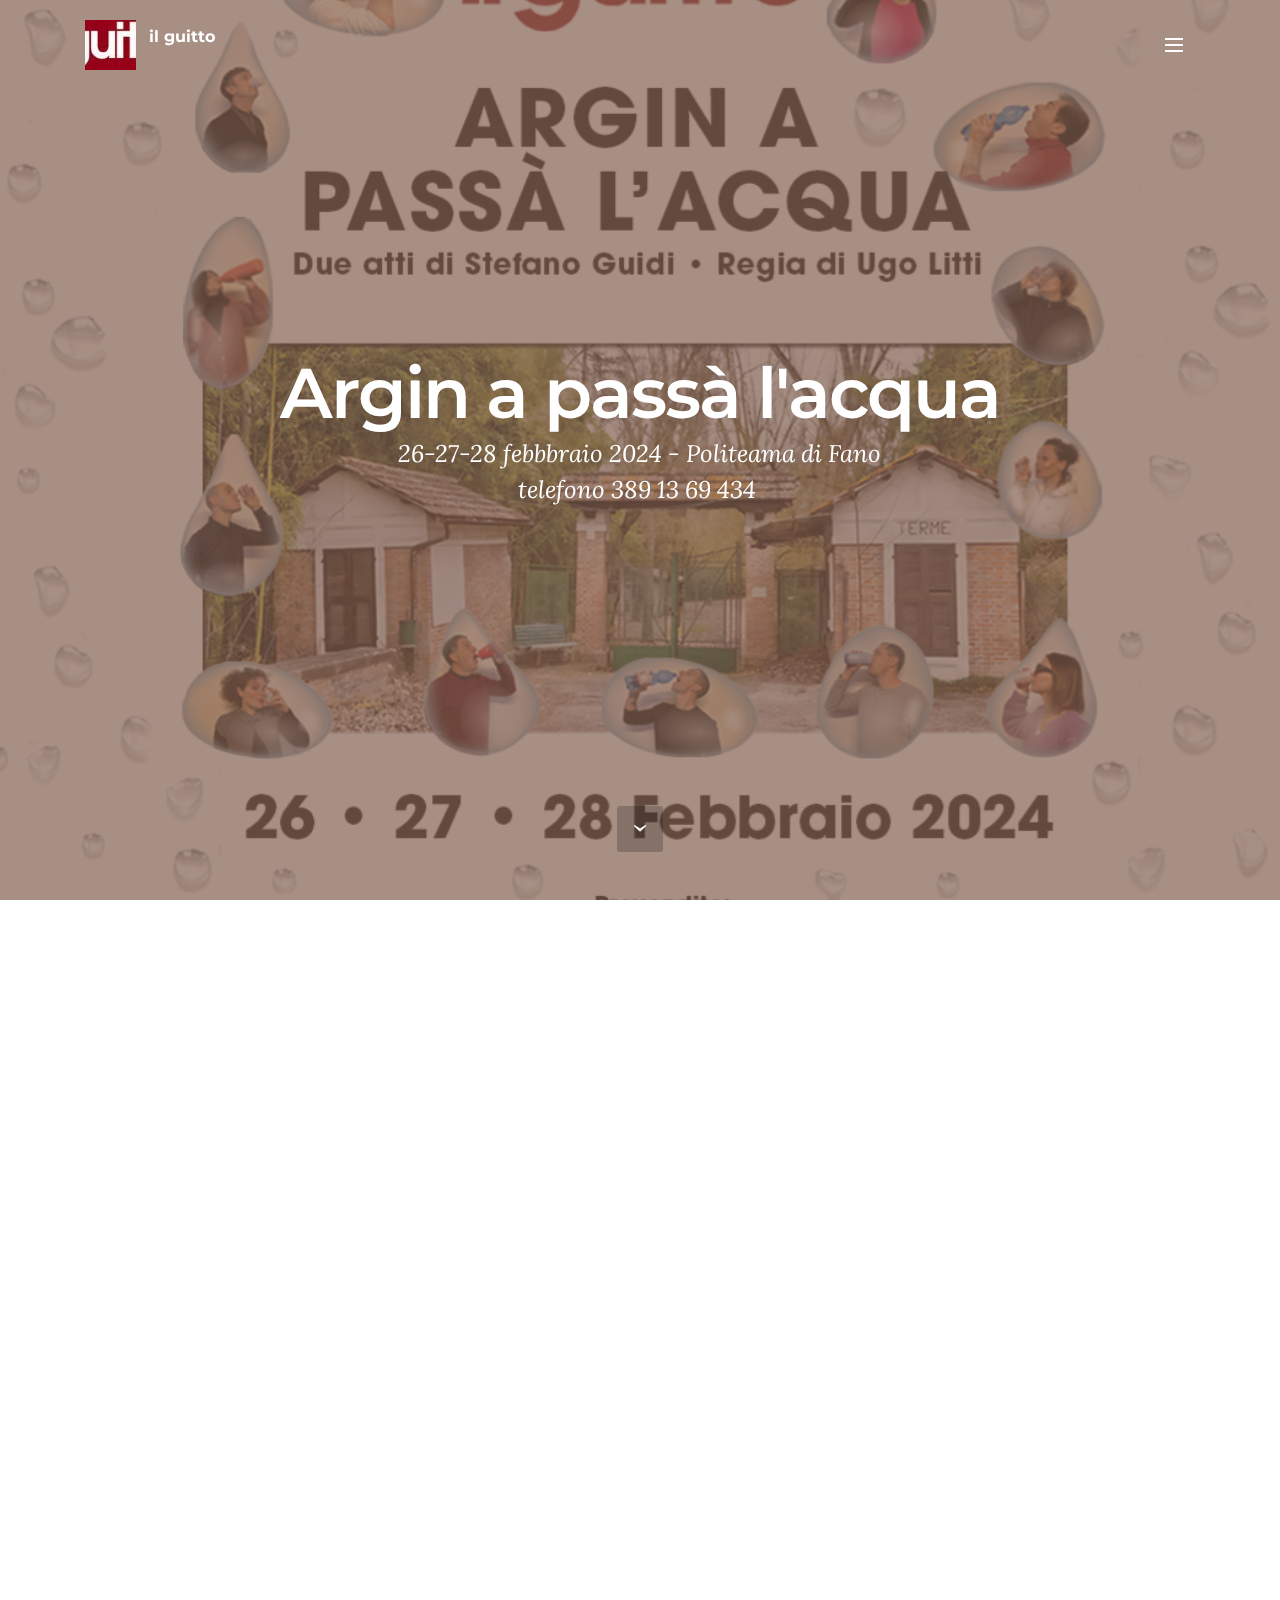
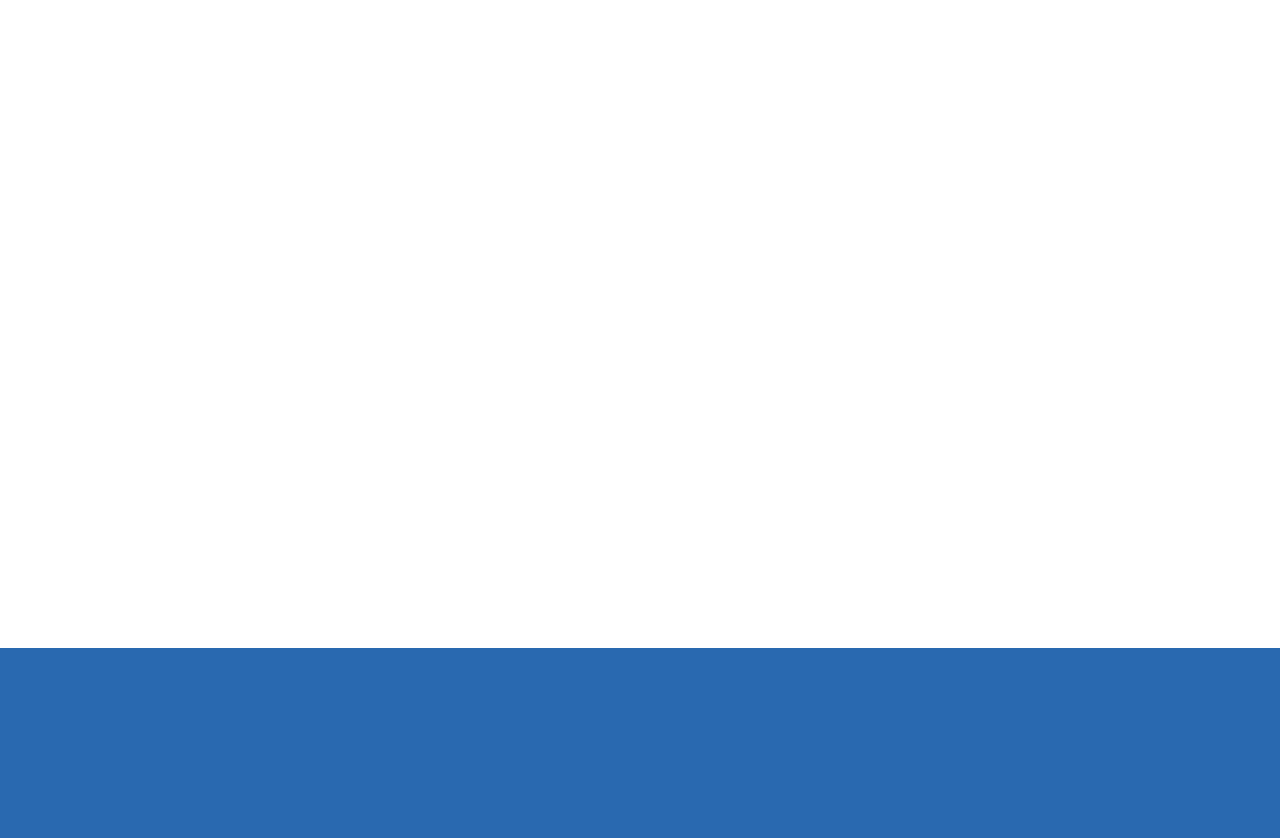
==== commit 11d36d58: "Update index.html" ====
--- a/index.html
+++ b/index.html
@@ -91,7 +91,7 @@
 
     <div class="container">
         <div class="row">
-            <div class="col-xs-12 lead"><p>A seguito dell’ordinanza regionale del 25 febbraio 2020, la compagnia il Guitto impegnata nella 16esima edizione di Cianfrusaglia, comunica che, salvo ulteriori proroghe della stessa, le date in calendario per il 26 febbraio e 2 marzo dello spettacolo “El bar sota Mungiòv” <strong>sono rinviate rispettivamente al 9 e 10 marzo.</strong></p><p><br></p><p><strong>I biglietti già emessi sono validi (con lo stesso posto),</strong> per le nuove date secondo la seguente modalità:</p><p><br></p><p>I <strong>biglietti di mercoledì 26 febbraio sono validi per lunedì 9 marzo</strong></p><p><br></p><p>I <strong>biglietti di lunedì 2 marzo sono validi per martedì 10 marzo</strong>.</p><p><br></p><p>Per prenotazioni e informazioni si può <strong>contattare il numero 339 1141125 </strong>inoltre la <strong>biglietteria rimarrà aperta</strong>:</p><p><br></p><p><strong>Mercoledì 26 febbraio ore 16.00 – 19.00</strong></p><p><br></p><p><strong>Sabato 29 febbraio ore 9.00 – 12.00.</strong></p></div>
+            <div class="col-xs-12 lead"><p>Per prenotazioni e informazioni<strong>contattare il numero 389 1369434 </strong></p></div>
         </div>
     </div>
 
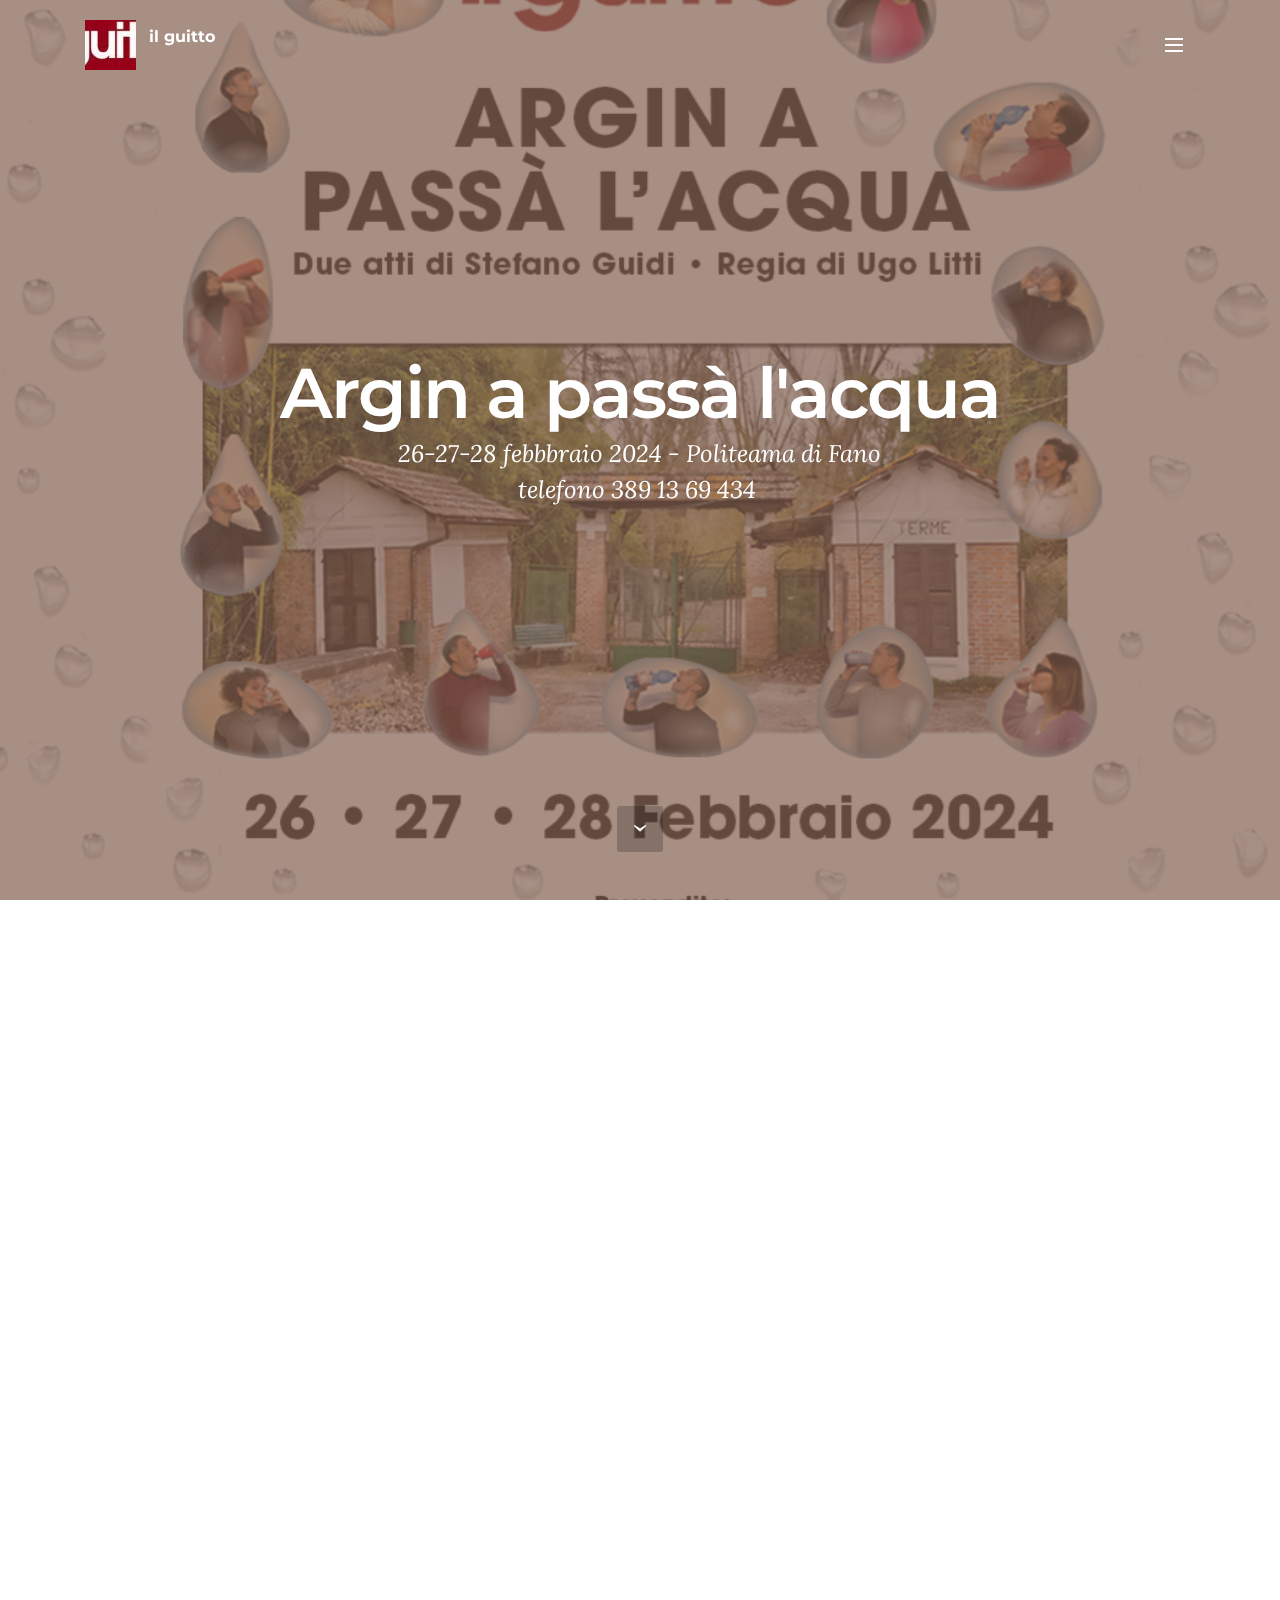
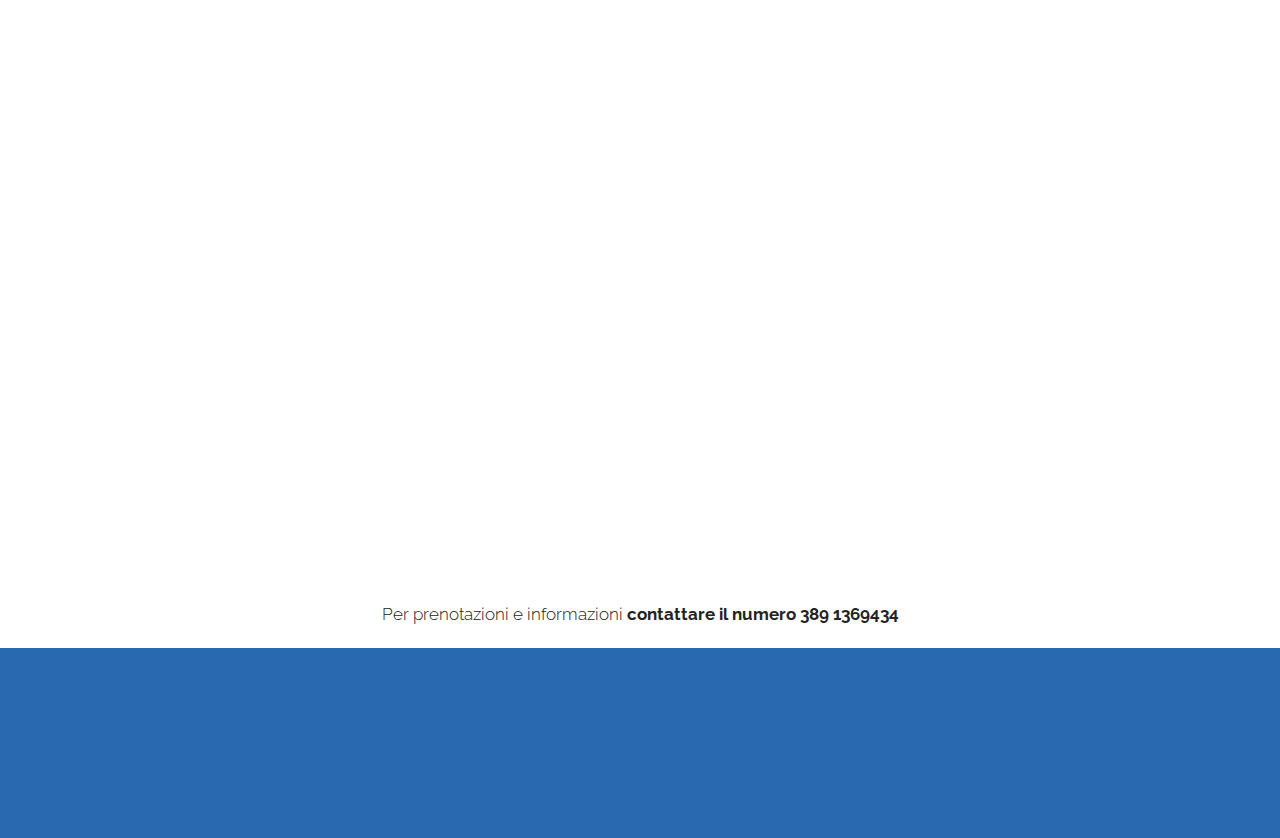
==== commit c95dbca1: "Update index.html" ====
--- a/index.html
+++ b/index.html
@@ -91,7 +91,7 @@
 
     <div class="container">
         <div class="row">
-            <div class="col-xs-12 lead"><p>Per prenotazioni e informazioni<strong>contattare il numero 389 1369434 </strong></p></div>
+            <div class="col-xs-12 lead"><p><center>Per prenotazioni e informazioni<strong> contattare il numero 389 1369434</strong></center></p></div>
         </div>
     </div>
 
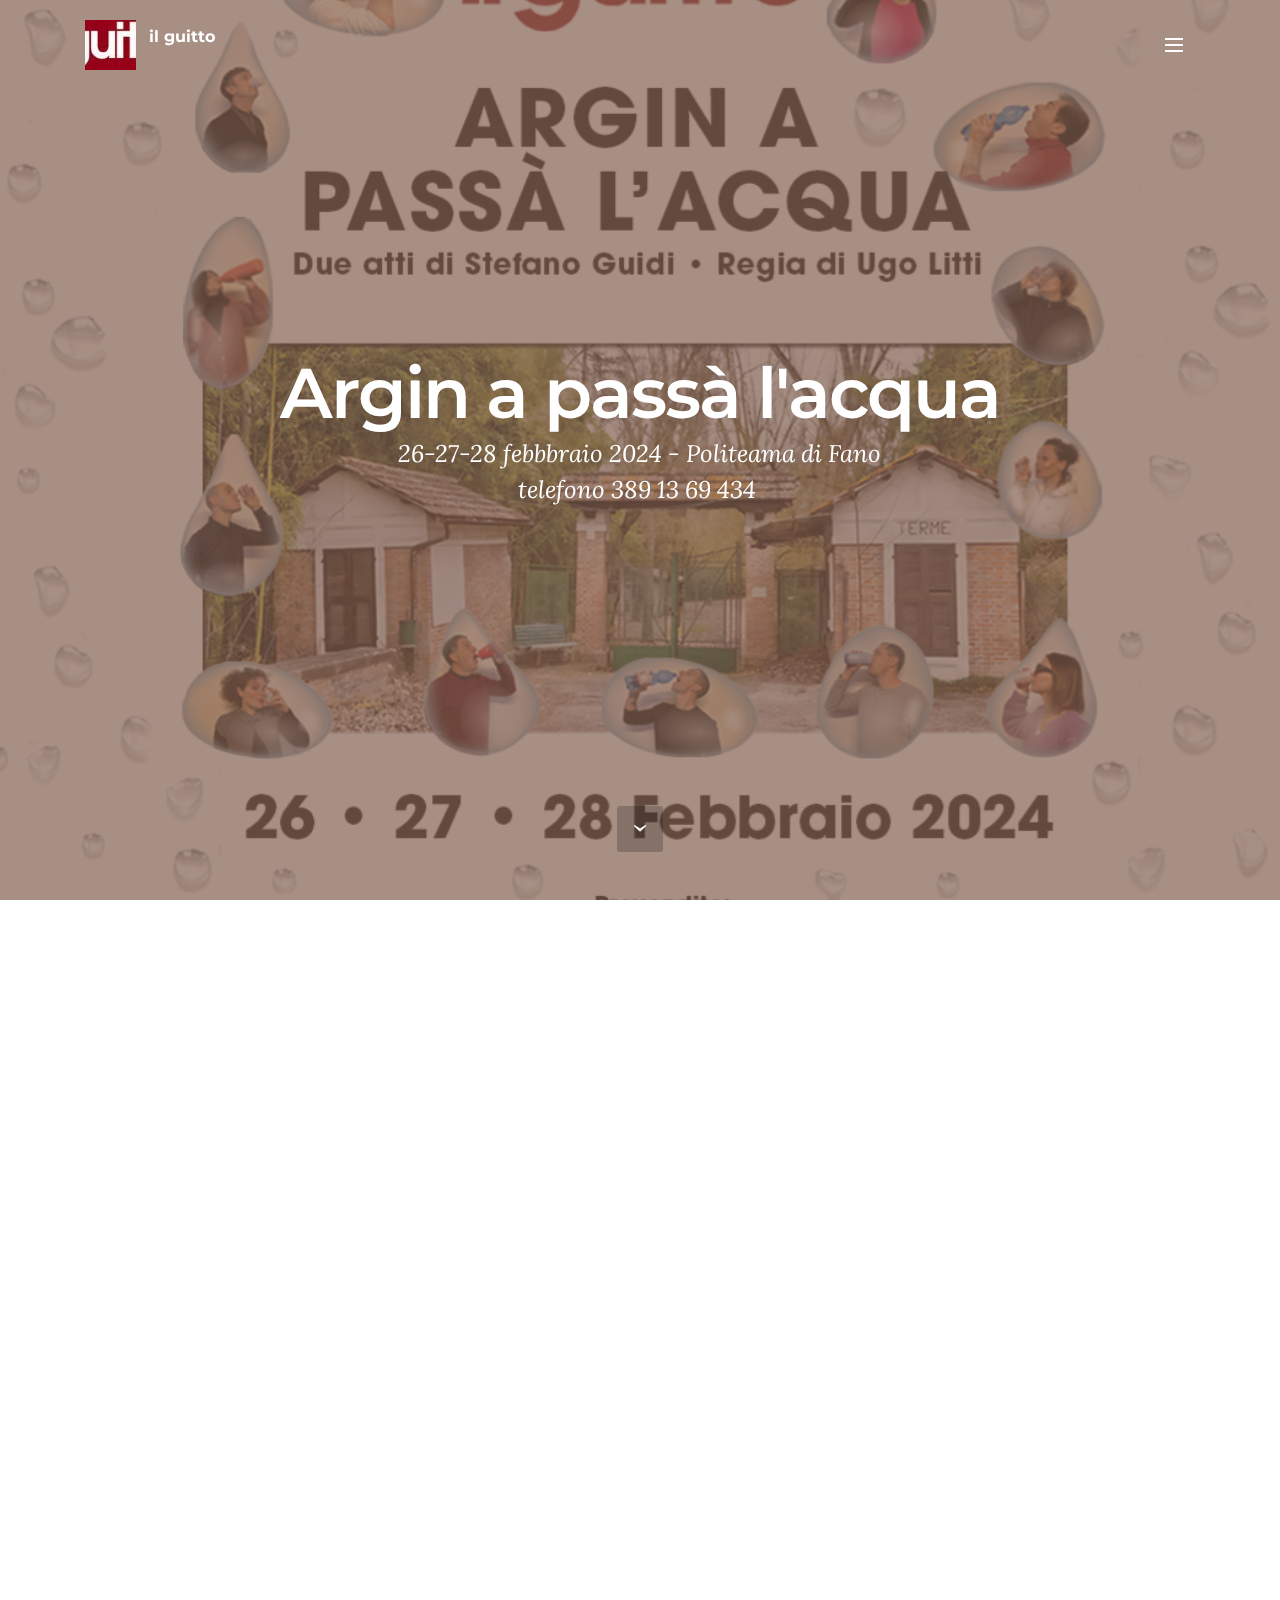
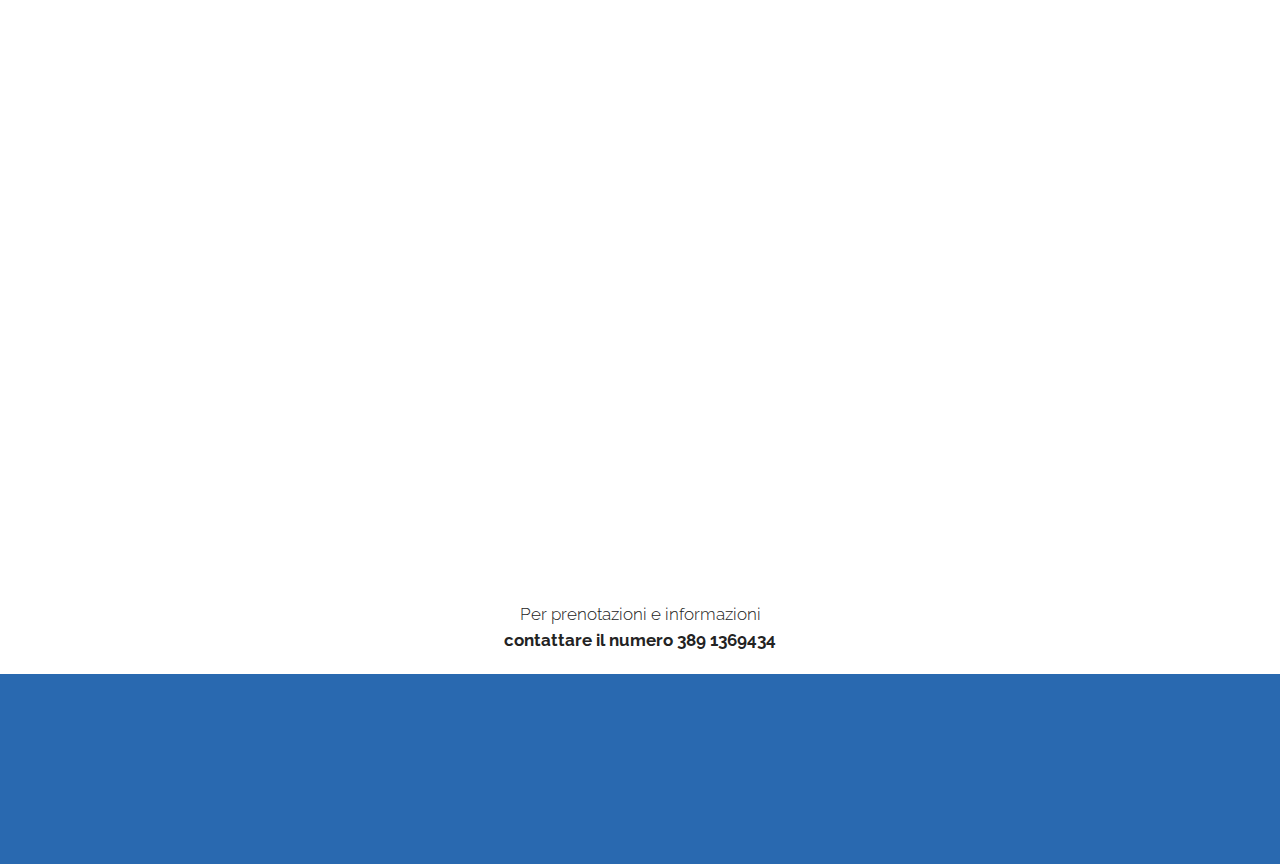
==== commit bacddfab: "Update index.html" ====
--- a/index.html
+++ b/index.html
@@ -91,7 +91,7 @@
 
     <div class="container">
         <div class="row">
-            <div class="col-xs-12 lead"><p><center>Per prenotazioni e informazioni<strong> contattare il numero 389 1369434</strong></center></p></div>
+            <div class="col-xs-12 lead"><p><center>Per prenotazioni e informazioni<br><strong>contattare il numero 389 1369434</strong></center></p></div>
         </div>
     </div>
 
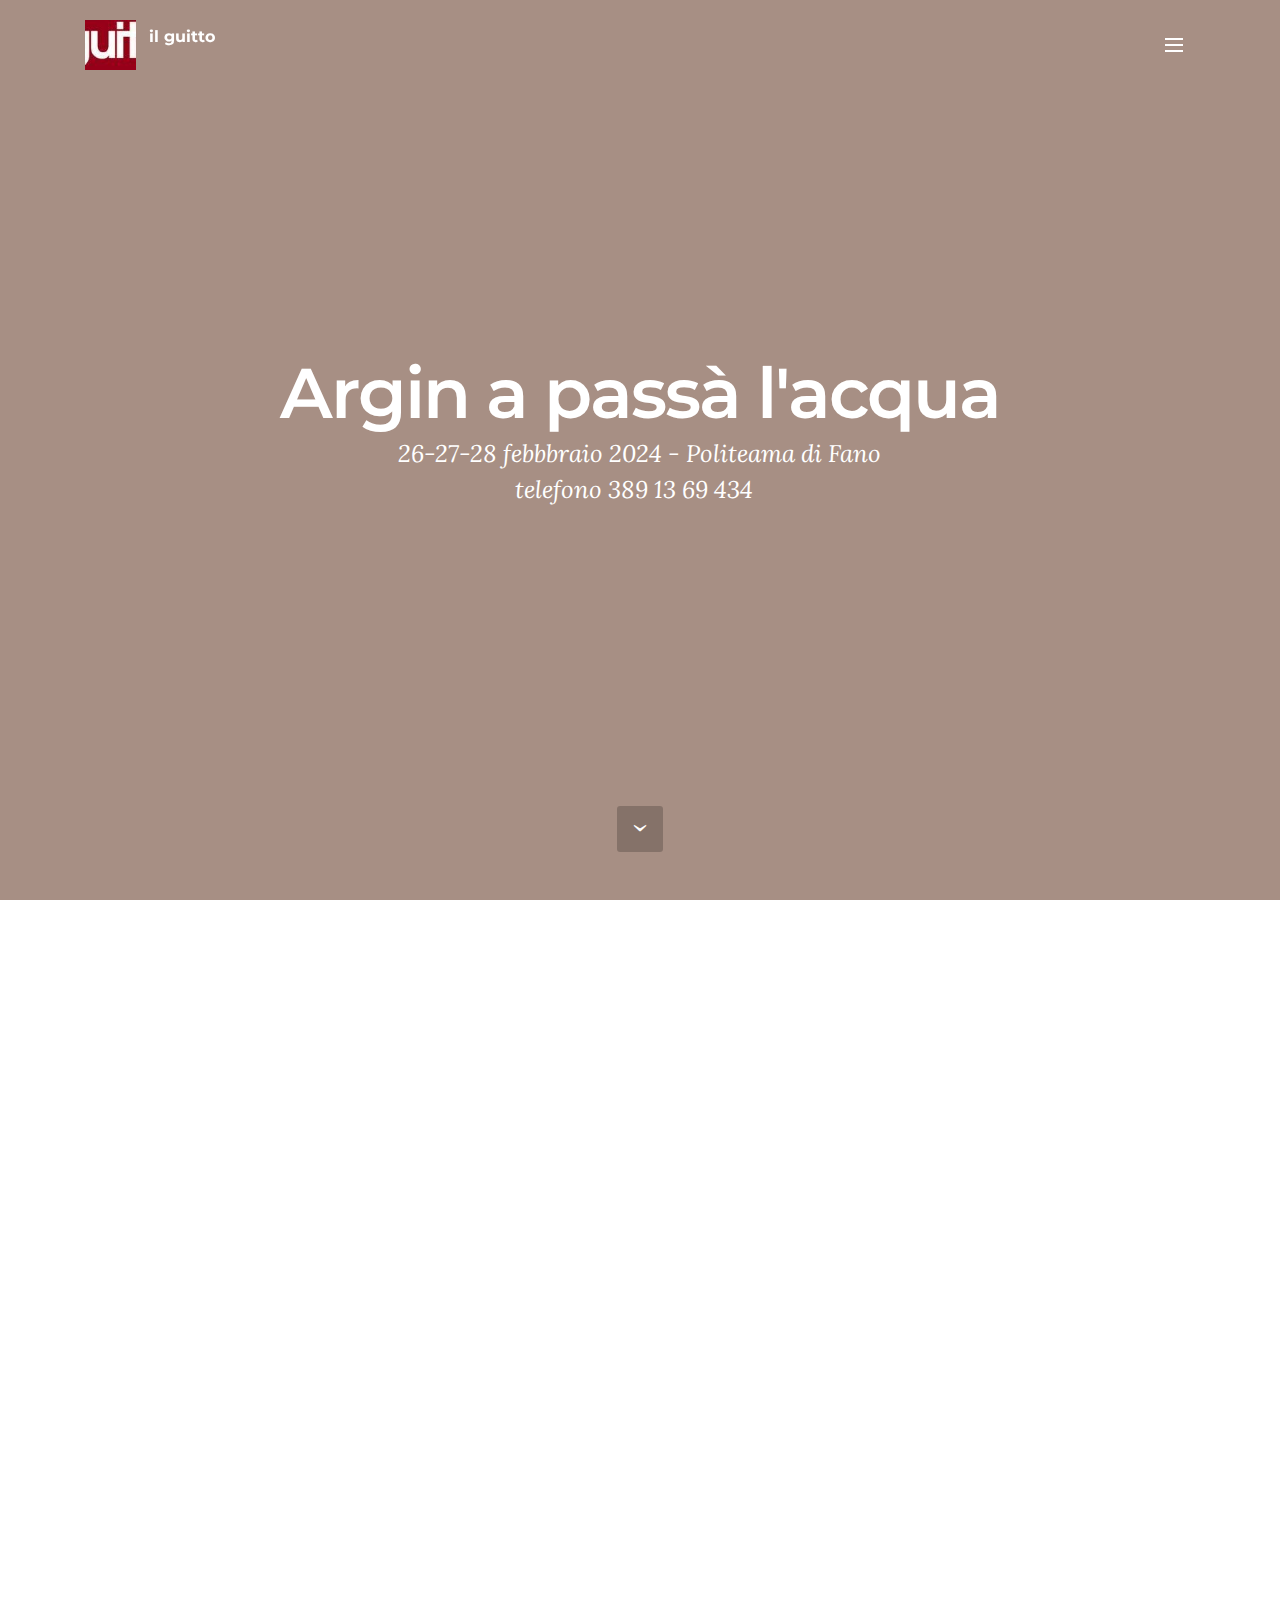
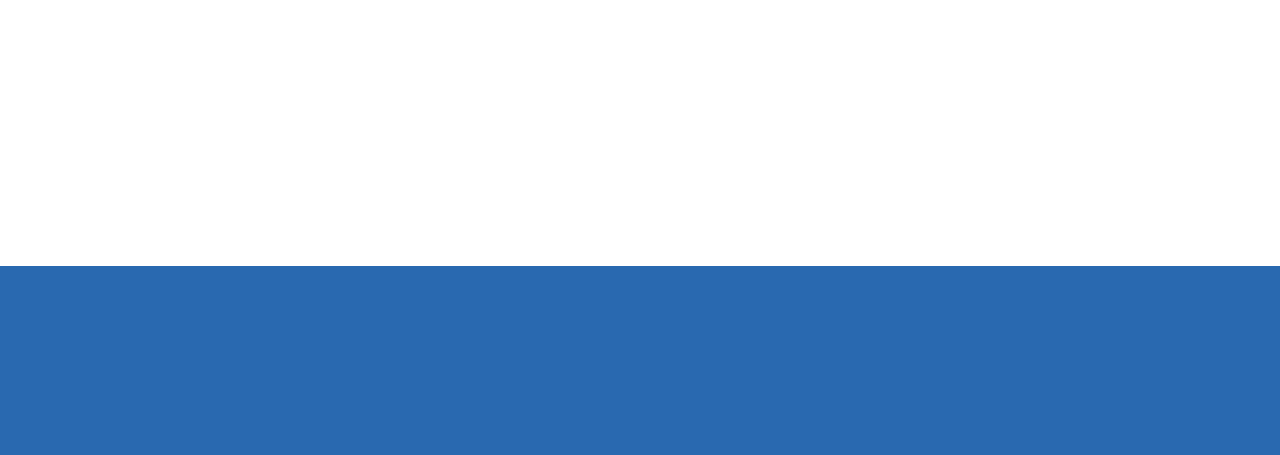
==== commit a996d364: "Update index.html" ====
--- a/index.html
+++ b/index.html
@@ -1,33 +1,42 @@
 <!DOCTYPE html>
-<html >
+<html  >
 <head>
-  <!-- Site made with Mobirise Website Builder v4.6.2, https://mobirise.com -->
+  <!-- Site made with Mobirise Website Builder v5.9.13, https://mobirise.com -->
   <meta charset="UTF-8">
   <meta http-equiv="X-UA-Compatible" content="IE=edge">
-  <meta name="generator" content="Mobirise v4.6.2, mobirise.com">
+  <meta name="generator" content="Mobirise v5.9.13, mobirise.com">
   <meta name="viewport" content="width=device-width, initial-scale=1, minimum-scale=1">
   <link rel="shortcut icon" href="assets/images/ilguitto-new-logo-bigger-71x70.jpg" type="image/x-icon">
   <meta name="description" content="">
+  
+  
   <title>Home</title>
+  <link rel="stylesheet" href="https://fonts.googleapis.com/css?family=Lora:400,700,400italic,700italic&subset=latin">
   <link rel="stylesheet" href="https://fonts.googleapis.com/css?family=Montserrat:400,700">
   <link rel="stylesheet" href="https://fonts.googleapis.com/css?family=Raleway:100,100i,200,200i,300,300i,400,400i,500,500i,600,600i,700,700i,800,800i,900,900i">
-  <link rel="stylesheet" href="https://fonts.googleapis.com/css?family=Lora:400,700,400italic,700italic&subset=latin">
-  <link rel="stylesheet" href="assets/bootstrap-material-design-font/css/material.css">
   <link rel="stylesheet" href="assets/tether/tether.min.css">
   <link rel="stylesheet" href="assets/bootstrap/css/bootstrap.min.css">
+  <link rel="stylesheet" href="assets/animatecss/animate.min.css">
+  <link rel="stylesheet" href="assets/dropdown/css/style.css">
   <link rel="stylesheet" href="assets/socicon/css/styles.css">
-  <link rel="stylesheet" href="assets/animate.css/animate.min.css">
-  <link rel="stylesheet" href="assets/dropdown/css/style.css">
   <link rel="stylesheet" href="assets/theme/css/style.css">
-  <link rel="stylesheet" href="assets/mobirise/css/mbr-additional.css" type="text/css">
+  <link rel="preload" href="https://fonts.googleapis.com/css?family=Montserrat:400,700&display=swap" as="style" onload="this.onload=null;this.rel='stylesheet'">
+  <noscript><link rel="stylesheet" href="https://fonts.googleapis.com/css?family=Montserrat:400,700&display=swap"></noscript>
+  <link rel="preload" href="https://fonts.googleapis.com/css?family=Lora:400,700&display=swap" as="style" onload="this.onload=null;this.rel='stylesheet'">
+  <noscript><link rel="stylesheet" href="https://fonts.googleapis.com/css?family=Lora:400,700&display=swap"></noscript>
+  <link rel="preload" href="https://fonts.googleapis.com/css?family=Raleway:400,300,700&display=swap" as="style" onload="this.onload=null;this.rel='stylesheet'">
+  <noscript><link rel="stylesheet" href="https://fonts.googleapis.com/css?family=Raleway:400,300,700&display=swap"></noscript>
+  <link rel="preload" as="style" href="assets/mobirise/css/mbr-additional.css?v=EpOaxD"><link rel="stylesheet" href="assets/mobirise/css/mbr-additional.css?v=EpOaxD" type="text/css">
+
   
   
   
 </head>
 <body>
-  <section id="ext_menu-1" data-rv-view="5">
+  
+  <section id="ext_menu-1" data-rv-view="14">
 
-    <nav class="navbar navbar-dropdown transparent navbar-fixed-top bg-color">
+    <nav class="navbar navbar-dropdown bg-color transparent navbar-fixed-top">
         <div class="container">
 
             <div class="mbr-table">
@@ -58,7 +67,7 @@
 
 </section>
 
-<section class="engine"><a href="https://mobirise.ws/q">offline web page creator download</a></section><section class="mbr-section mbr-section-hero mbr-section-full mbr-section-with-arrow mbr-parallax-background mbr-after-navbar" id="header1-0" data-rv-view="0" style="background-image: url(assets/images/manifesto_argin_2024.jpg);">
+<section class="mbr-section mbr-section-hero mbr-section-full mbr-parallax-background mbr-section-with-arrow mbr-after-navbar" id="header1-0" data-rv-view="7" style="background-image: url(assets/images/argin-2024-1024x576.jpg);">
 
     <div class="mbr-overlay" style="opacity: 0.7; background-color: rgb(130, 95, 80);"></div>
 
@@ -69,7 +78,7 @@
                 <div class="mbr-section col-md-10 col-md-offset-1 text-xs-center">
 
                     <h1 class="mbr-section-title display-1">Argin a passà l'acqua</h1>
-                    <p class="mbr-section-lead lead">26-27-28 febbbraio 2024 - Politeama di Fano<br>telefono 389 13 69 434&nbsp;</p>
+                    <p class="mbr-section-lead lead">26-27-28 febbbraio 2024 - Politeama di Fano<br>telefono 389 13 69 434&nbsp;&nbsp;</p>
                     
                 </div>
             </div>
@@ -80,24 +89,24 @@
 
 </section>
 
-<section class="mbr-section mbr-section-nopadding mbr-figure--caption-outside-bottom" id="image1-b" data-rv-view="19">
+<section class="mbr-section mbr-section-nopadding mbr-figure--caption-outside-bottom" id="image1-b" data-rv-view="10">
     <div class="mbr-figure">
-        <div><img src="assets/images/manifesto_argin_2024.jpg"></div>
+        <div><iframe class="mbr-embedded-video" src="https://www.youtube.com/embed/SZKWlDWdDFQ?rel=0&amp;amp;mute=1&amp;showinfo=0&amp;autoplay=1&amp;loop=1&amp;playlist=SZKWlDWdDFQ" width="1280" height="720" frameborder="0" allowfullscreen></iframe></div>
         
     </div>
 </section>
 
-<section class="mbr-section article mbr-section__container" id="content1-8" data-rv-view="3" style="background-color: rgb(255, 255, 255); padding-top: 20px; padding-bottom: 20px;">
+<section class="mbr-section article mbr-section__container" id="content1-8" data-rv-view="12" style="background-color: rgb(255, 255, 255); padding-top: 20px; padding-bottom: 20px;">
 
     <div class="container">
         <div class="row">
-            <div class="col-xs-12 lead"><p><center>Per prenotazioni e informazioni<br><strong>contattare il numero 389 1369434</strong></center></p></div>
+            <div class="col-xs-12 lead"><p>Fano, Politeama C. Rossi</p><p>Inizio spettacolo ore 21:15</p><p>Posto unico numerato: 13€</p><p><br></p><p>Prevendite:</p><p>Giovedì 22 e Venerdì 23 febbraio • Ore 16:00-19:00</p><p>Sabato 24 e Domenica 25 febbraio •&nbsp;<span style="font-size: 1.07rem;">Ore 09:00-12:00/16:00-19:00</span></p><p>Info 0721.581250 - 3891369434</p></div>
         </div>
     </div>
 
 </section>
 
-<section class="mbr-section mbr-section-md-padding" id="social-buttons2-3" data-rv-view="7" style="background-color: rgb(41, 105, 176); padding-top: 30px; padding-bottom: 30px;">
+<section class="mbr-section mbr-section-md-padding" id="social-buttons2-3" data-rv-view="16" style="background-color: rgb(41, 105, 176); padding-top: 30px; padding-bottom: 30px;">
     
     <div class="container">
         <div class="row">
@@ -110,15 +119,16 @@
 </section>
 
 
-  <script src="assets/web/assets/jquery/jquery.min.js"></script>
+<script src="assets/web/assets/jquery/jquery.min.js"></script>
   <script src="assets/tether/tether.min.js"></script>
-  <script src="assets/bootstrap/js/bootstrap.min.js"></script>
+  <script src="assets/web/assets/bootstrap4-migrate/bootstrap.min.js"></script>
+  <script src="assets/smooth-scroll/smooth-scroll.js"></script>
+  <script src="assets/viewport-checker/jquery.viewportchecker.js"></script>
+  <script src="assets/jarallax/jarallax.js"></script>
+  <script src="assets/dropdown/js/script.min.js"></script>
   <script src="assets/touch-swipe/jquery.touch-swipe.min.js"></script>
-  <script src="assets/jarallax/jarallax.js"></script>
-  <script src="assets/viewport-checker/jquery.viewportchecker.js"></script>
-  <script src="assets/dropdown/js/script.min.js"></script>
-  <script src="assets/smooth-scroll/smooth-scroll.js"></script>
   <script src="assets/theme/js/script.js"></script>
+  
   
   
   <input name="animation" type="hidden">
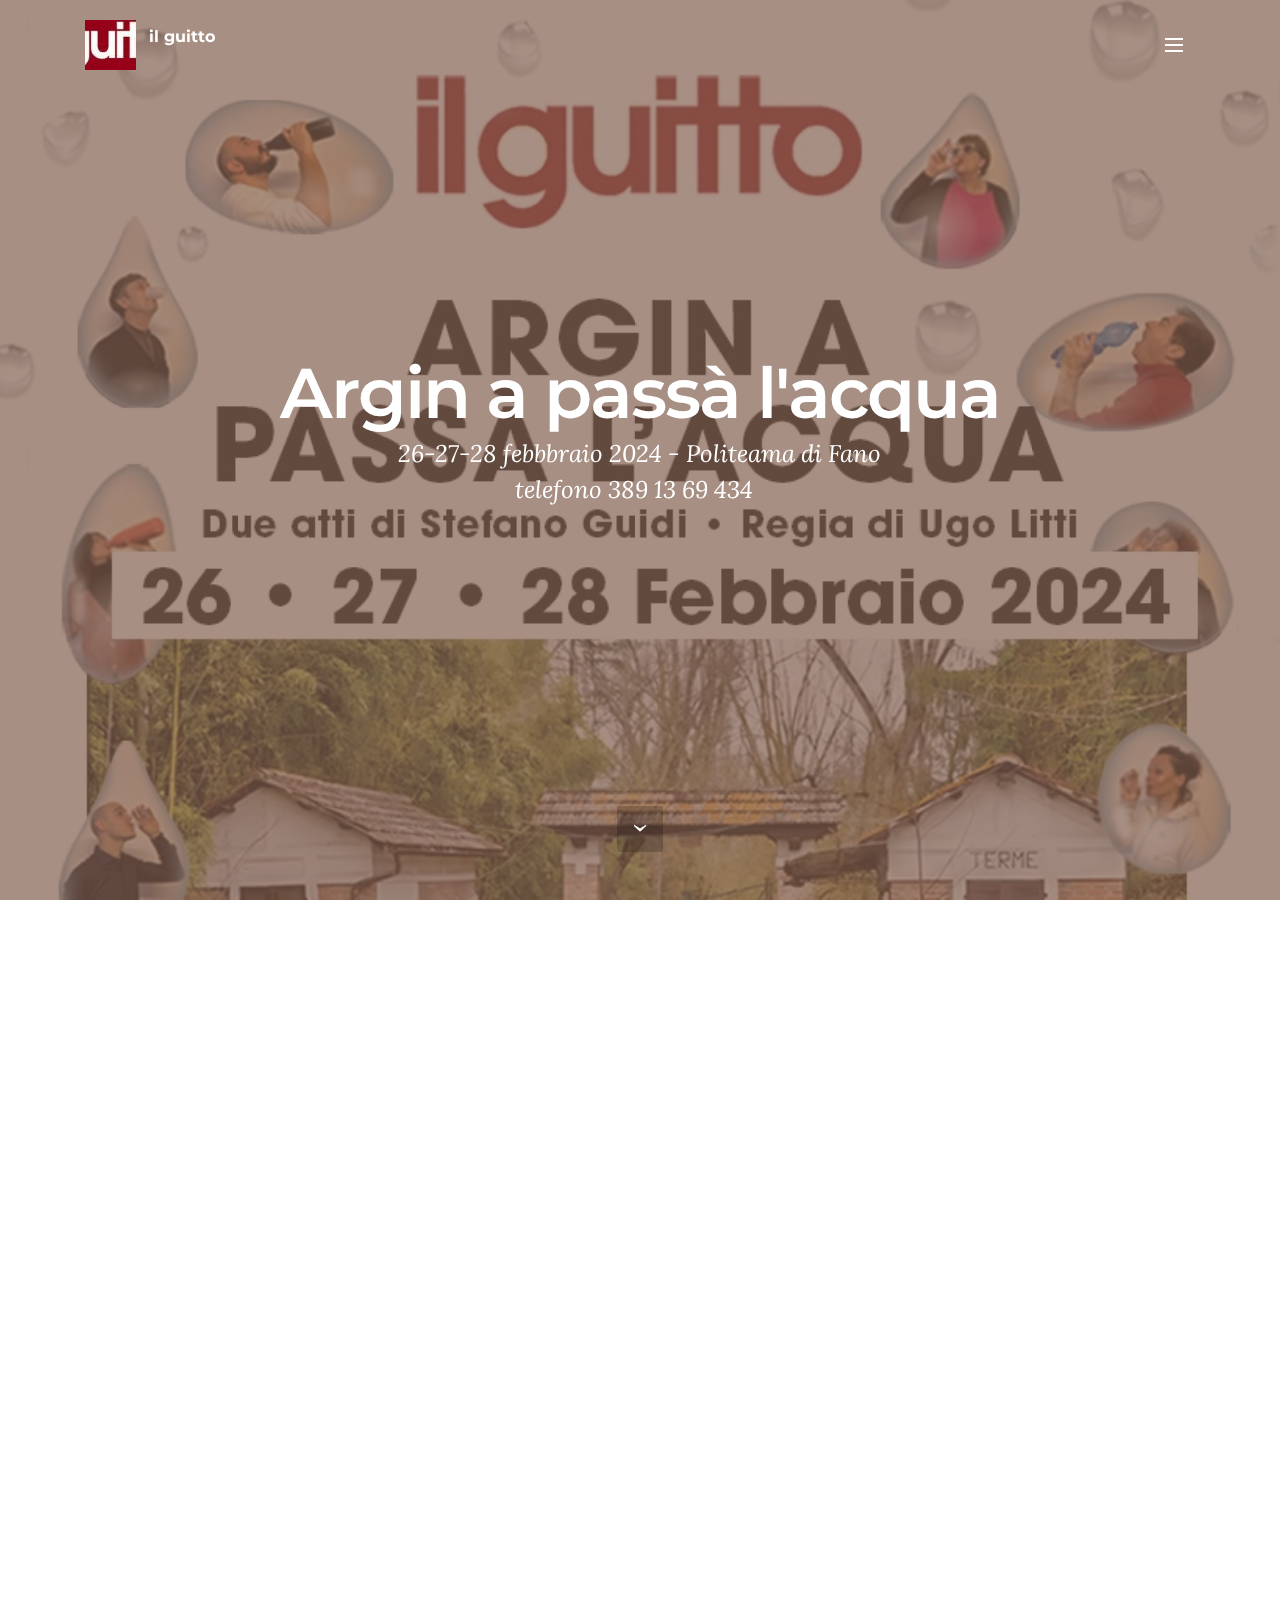
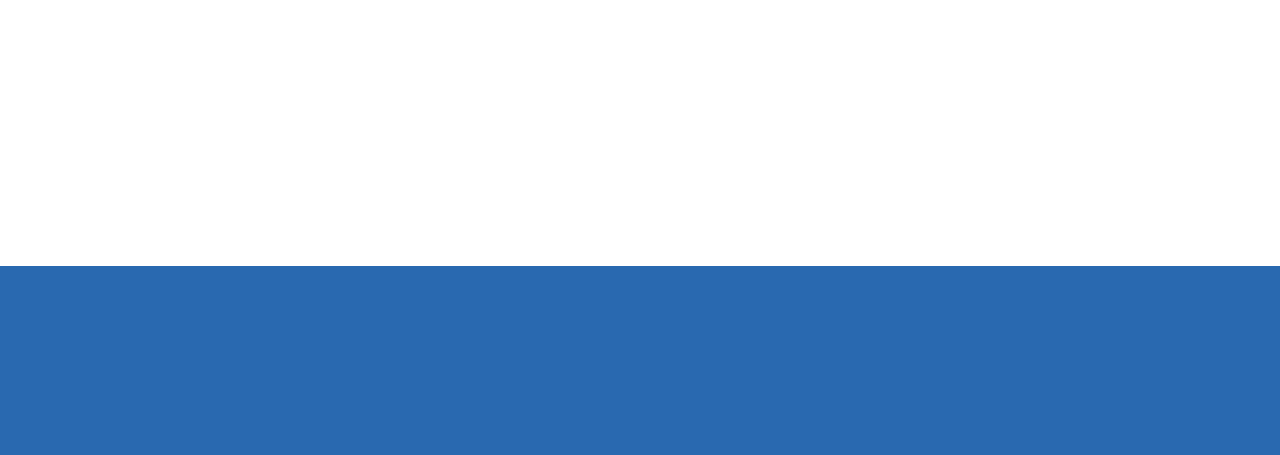
==== commit c2e3aebd: "Update index.html" ====
--- a/index.html
+++ b/index.html
@@ -67,7 +67,7 @@
 
 </section>
 
-<section class="mbr-section mbr-section-hero mbr-section-full mbr-parallax-background mbr-section-with-arrow mbr-after-navbar" id="header1-0" data-rv-view="7" style="background-image: url(assets/images/argin-2024-1024x576.jpg);">
+<section class="mbr-section mbr-section-hero mbr-section-full mbr-parallax-background mbr-section-with-arrow mbr-after-navbar" id="header1-0" data-rv-view="7" style="background-image: url(assets/images/argin_2024_1024x576.jpg);">
 
     <div class="mbr-overlay" style="opacity: 0.7; background-color: rgb(130, 95, 80);"></div>
 
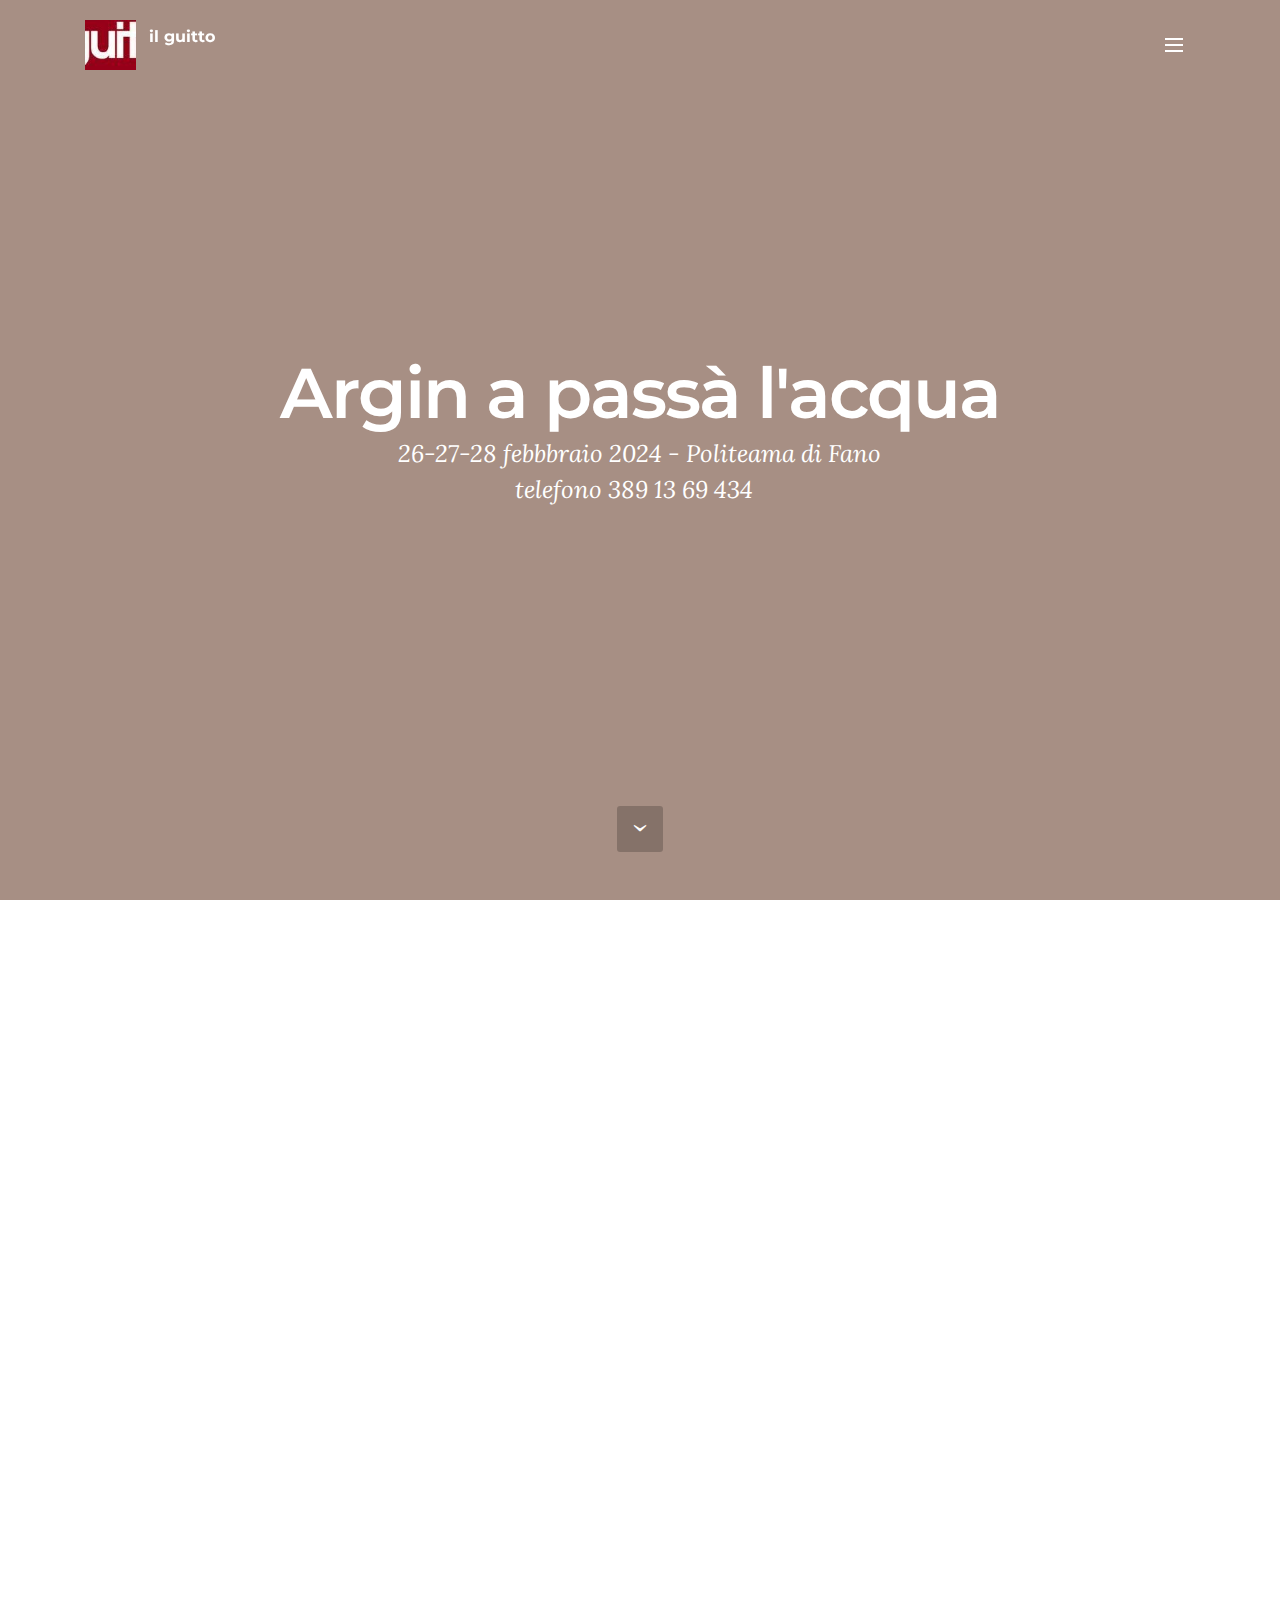
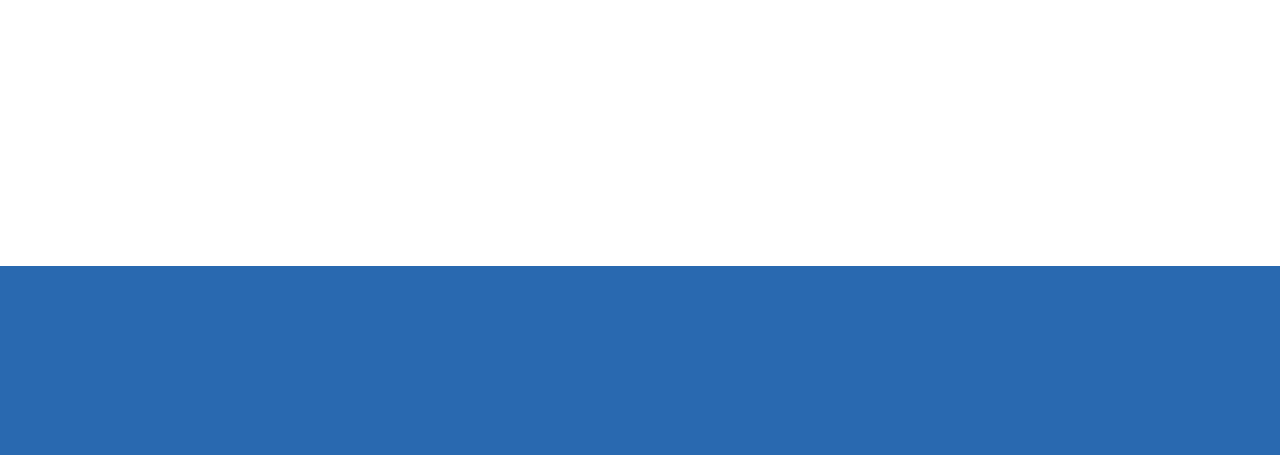
==== commit 7a7c08dc: "Update index.html" ====
--- a/index.html
+++ b/index.html
@@ -26,7 +26,7 @@
   <noscript><link rel="stylesheet" href="https://fonts.googleapis.com/css?family=Lora:400,700&display=swap"></noscript>
   <link rel="preload" href="https://fonts.googleapis.com/css?family=Raleway:400,300,700&display=swap" as="style" onload="this.onload=null;this.rel='stylesheet'">
   <noscript><link rel="stylesheet" href="https://fonts.googleapis.com/css?family=Raleway:400,300,700&display=swap"></noscript>
-  <link rel="preload" as="style" href="assets/mobirise/css/mbr-additional.css?v=EpOaxD"><link rel="stylesheet" href="assets/mobirise/css/mbr-additional.css?v=EpOaxD" type="text/css">
+  <link rel="preload" as="style" href="assets/mobirise/css/mbr-additional.css?v=cvW4Hg"><link rel="stylesheet" href="assets/mobirise/css/mbr-additional.css?v=cvW4Hg" type="text/css">
 
   
   
@@ -34,7 +34,7 @@
 </head>
 <body>
   
-  <section id="ext_menu-1" data-rv-view="14">
+  <section id="ext_menu-1" data-rv-view="13">
 
     <nav class="navbar navbar-dropdown bg-color transparent navbar-fixed-top">
         <div class="container">
@@ -67,7 +67,7 @@
 
 </section>
 
-<section class="mbr-section mbr-section-hero mbr-section-full mbr-parallax-background mbr-section-with-arrow mbr-after-navbar" id="header1-0" data-rv-view="7" style="background-image: url(assets/images/argin_2024_1024x576.jpg);">
+<section class="mbr-section mbr-section-hero mbr-section-full mbr-parallax-background mbr-section-with-arrow mbr-after-navbar" id="header1-0" data-rv-view="15" style="background-image: url(assets/images/argin-2024-1024x576.jpg);">
 
     <div class="mbr-overlay" style="opacity: 0.7; background-color: rgb(130, 95, 80);"></div>
 
@@ -89,14 +89,14 @@
 
 </section>
 
-<section class="mbr-section mbr-section-nopadding mbr-figure--caption-outside-bottom" id="image1-b" data-rv-view="10">
+<section class="mbr-section mbr-section-nopadding mbr-figure--caption-outside-bottom" id="image1-b" data-rv-view="18">
     <div class="mbr-figure">
         <div><iframe class="mbr-embedded-video" src="https://www.youtube.com/embed/SZKWlDWdDFQ?rel=0&amp;amp;mute=1&amp;showinfo=0&amp;autoplay=1&amp;loop=1&amp;playlist=SZKWlDWdDFQ" width="1280" height="720" frameborder="0" allowfullscreen></iframe></div>
         
     </div>
 </section>
 
-<section class="mbr-section article mbr-section__container" id="content1-8" data-rv-view="12" style="background-color: rgb(255, 255, 255); padding-top: 20px; padding-bottom: 20px;">
+<section class="mbr-section article mbr-section__container" id="content1-8" data-rv-view="20" style="background-color: rgb(255, 255, 255); padding-top: 20px; padding-bottom: 20px;">
 
     <div class="container">
         <div class="row">
@@ -106,7 +106,7 @@
 
 </section>
 
-<section class="mbr-section mbr-section-md-padding" id="social-buttons2-3" data-rv-view="16" style="background-color: rgb(41, 105, 176); padding-top: 30px; padding-bottom: 30px;">
+<section class="mbr-section mbr-section-md-padding" id="social-buttons2-3" data-rv-view="22" style="background-color: rgb(41, 105, 176); padding-top: 30px; padding-bottom: 30px;">
     
     <div class="container">
         <div class="row">
@@ -118,15 +118,22 @@
     </div>
 </section>
 
+<section class="mbr-section mbr-section-nopadding mbr-figure--caption-outside-bottom" id="image1-c" data-rv-view="24">
+    <div class="mbr-figure">
+        <div><img src="assets/images/manifesto-argin-2024-1-1042x1044.jpg"></div>
+        
+    </div>
+</section>
+
 
 <script src="assets/web/assets/jquery/jquery.min.js"></script>
   <script src="assets/tether/tether.min.js"></script>
   <script src="assets/web/assets/bootstrap4-migrate/bootstrap.min.js"></script>
   <script src="assets/smooth-scroll/smooth-scroll.js"></script>
   <script src="assets/viewport-checker/jquery.viewportchecker.js"></script>
-  <script src="assets/jarallax/jarallax.js"></script>
   <script src="assets/dropdown/js/script.min.js"></script>
   <script src="assets/touch-swipe/jquery.touch-swipe.min.js"></script>
+  <script src="assets/jarallax/jarallax.js"></script>
   <script src="assets/theme/js/script.js"></script>
   
   
